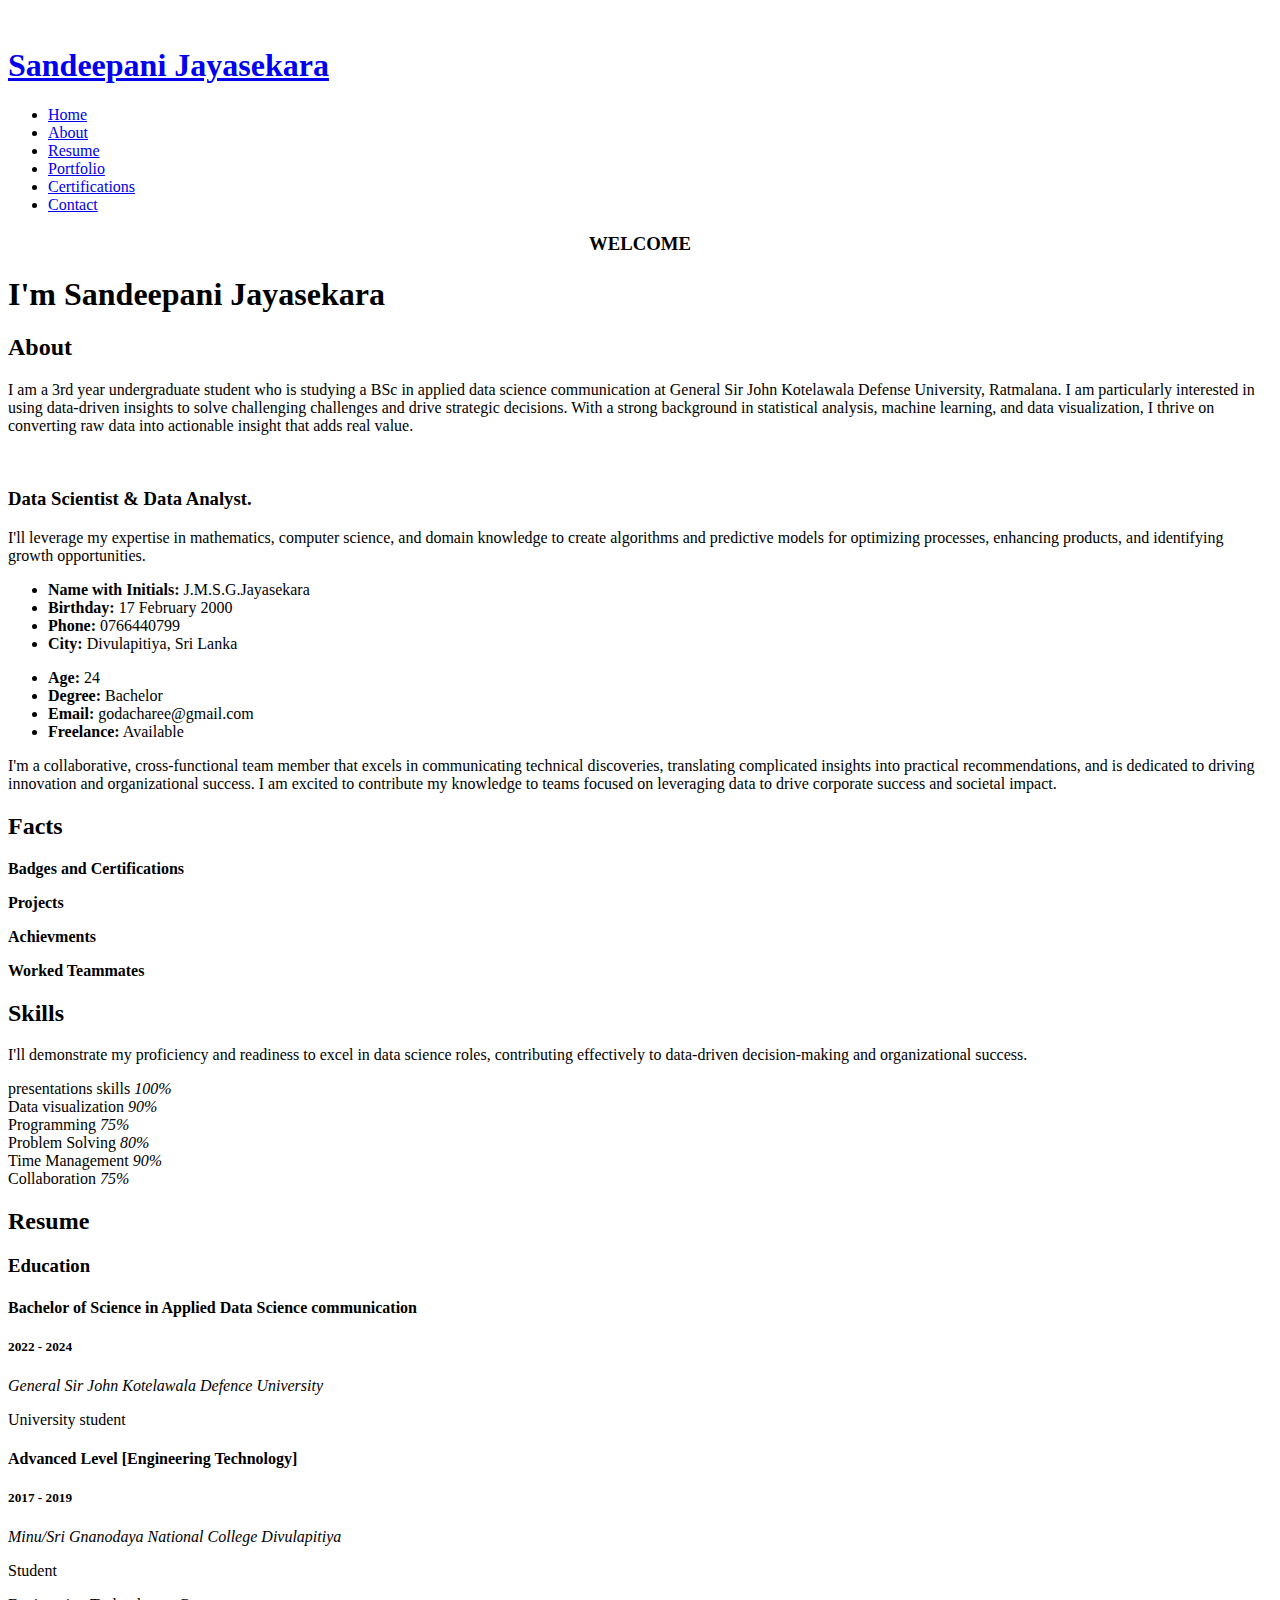
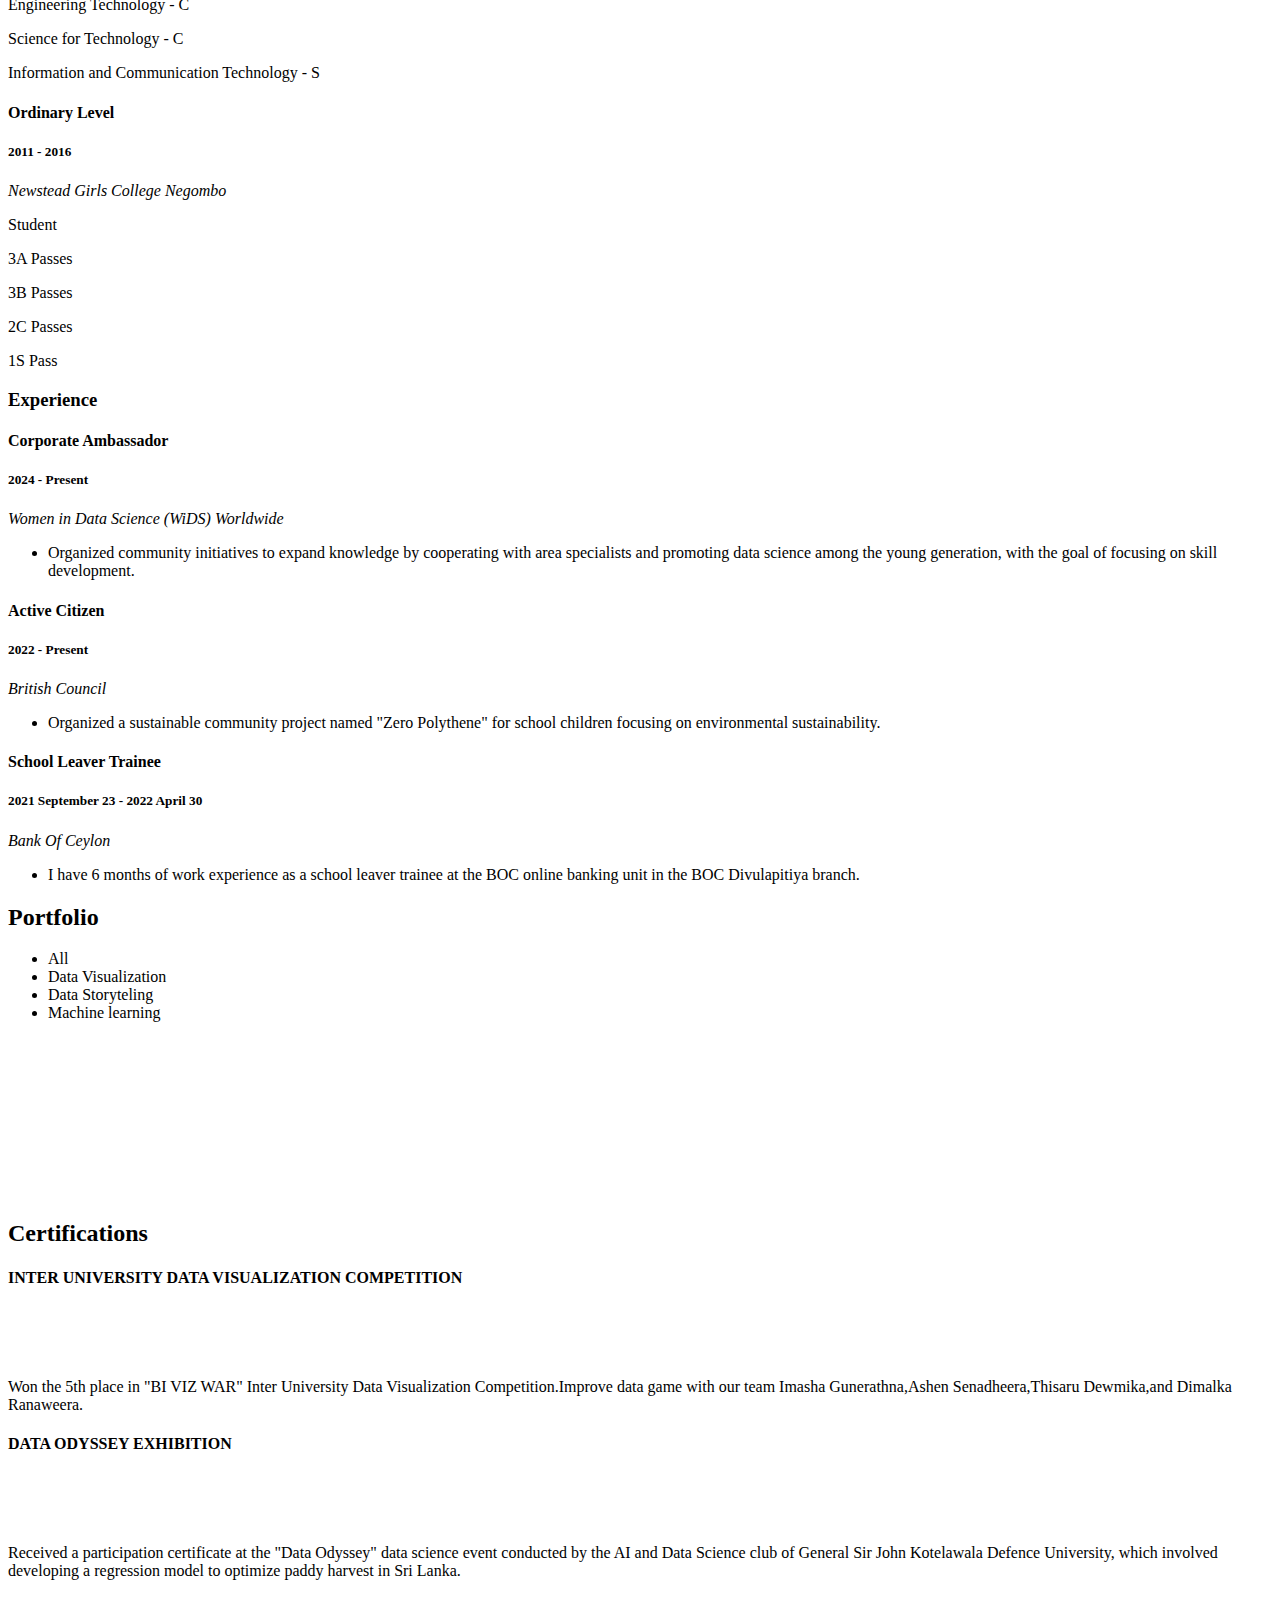
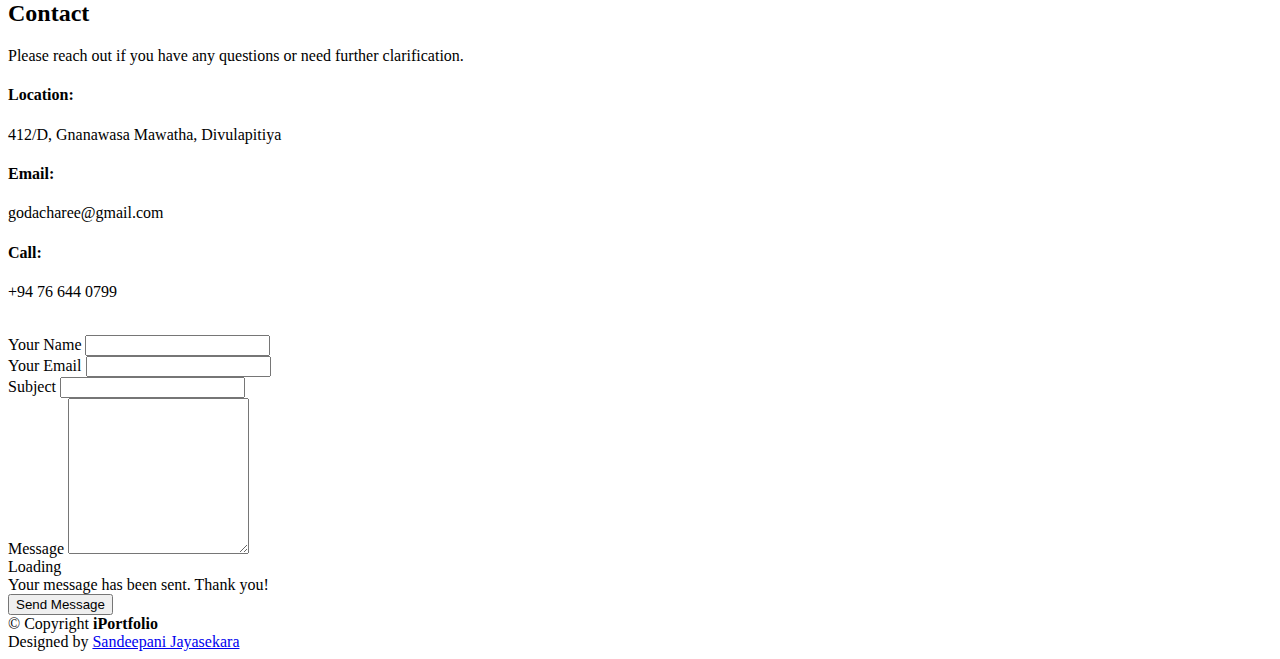
==== index.html @ 20a2e058 "Add files via upload" ====
<!DOCTYPE html>
<html lang="en">

<head>
  <meta charset="utf-8">
  <meta content="width=device-width, initial-scale=1.0" name="viewport">

  <title>Sandeepani Jayasekara</title>
  <meta content="" name="description">
  <meta content="" name="keywords">

  <!-- Favicons -->
  <link href="assets/img/favicon.png" rel="icon">
  <link href="assets/img/Pin on Fonts & Logos.jpeg" rel="apple-touch-icon">

  <!-- Google Fonts -->
  <link href="https://fonts.googleapis.com/css?family=Open+Sans:300,300i,400,400i,600,600i,700,700i|Raleway:300,300i,400,400i,500,500i,600,600i,700,700i|Poppins:300,300i,400,400i,500,500i,600,600i,700,700i" rel="stylesheet">

  <!-- Vendor CSS Files -->
  <link href="assets/vendor/aos/aos.css" rel="stylesheet">
  <link href="assets/vendor/bootstrap/css/bootstrap.min.css" rel="stylesheet">
  <link href="assets/vendor/bootstrap-icons/bootstrap-icons.css" rel="stylesheet">
  <link href="assets/vendor/boxicons/css/boxicons.min.css" rel="stylesheet">
  <link href="assets/vendor/glightbox/css/glightbox.min.css" rel="stylesheet">
  <link href="assets/vendor/swiper/swiper-bundle.min.css" rel="stylesheet">

  <!-- Template Main CSS File -->
  <link href="assets/css/style.css" rel="stylesheet">

  <!-- =======================================================
  * Template Name: iPortfolio
  * Template URL: https://bootstrapmade.com/iportfolio-bootstrap-portfolio-websites-template/
  * Updated: Mar 17 2024 with Bootstrap v5.3.3
  * Author: BootstrapMade.com
  * License: https://bootstrapmade.com/license/
  ======================================================== -->
</head>

<body>

  <!-- ======= Mobile nav toggle button ======= -->
  <i class="bi bi-list mobile-nav-toggle d-xl-none"></i>

  <!-- ======= Header ======= -->
  <header id="header">
    <div class="d-flex flex-column">

      <div class="profile">
        <img src="assets/img/cv.jpg" alt="" class="img-fluid rounded-circle">
        <h1 class="text-light"><a href="index.html">Sandeepani Jayasekara</a></h1>
        <div class="social-links mt-3 text-center">
          <a href="https://www.facebook.com/share/jDiisRgkZJNGriHz/?mibextid=qi2Omg" class="facebook"><i class="bx bxl-facebook"></i></a>
          <a href="https://www.instagram.com/invites/contact/?i=1nvnsy4ri6rw0&utm_content=2asqs5p" class="instagram"><i class="bx bxl-instagram"></i></a>
          <a href="https://www.linkedin.com/in/sandeepani-jayasekara-153a5824a?utm_source=share&utm_campaign=share_via&utm_content=profile&utm_medium=android_app" class="linkedin"><i class="bx bxl-linkedin"></i></a>
        </div>
      </div>

      <nav id="navbar" class="nav-menu navbar">
        <ul>
          <li><a href="#hero" class="nav-link scrollto active"><i class="bx bx-home"></i> <span>Home</span></a></li>
          <li><a href="#about" class="nav-link scrollto"><i class="bx bx-user"></i> <span>About</span></a></li>
          <li><a href="#resume" class="nav-link scrollto"><i class="bx bx-file-blank"></i> <span>Resume</span></a></li>
          <li><a href="#portfolio" class="nav-link scrollto"><i class="bx bx-book-content"></i> <span>Portfolio</span></a></li>
          <li><a href="#certifications" class="nav-link scrollto"><i class="bx bx-server"></i> <span>Certifications</span></a></li>
          <li><a href="#contact" class="nav-link scrollto"><i class="bx bx-envelope"></i> <span>Contact</span></a></li>
        </ul>
      </nav><!-- .nav-menu -->
    </div>
  </header><!-- End Header -->

  <!-- ======= Hero Section ======= -->
  <section id="hero" class="d-flex flex-column justify-content-center align-items-center">
    <div class="hero-container" data-aos="fade-in">
      <h3><p align ="center">WELCOME</P></h3>
      <h1>I'm Sandeepani Jayasekara</h1>
      <p><span class="typed" data-typed-items="A Data Science Undergraduate"></span> </p>
    </div>
  </section><!-- End Hero -->

  <main id="main">

    <!-- ======= About Section ======= -->
    <section id="about" class="about">
      <div class="container">

        <div class="section-title">
          <h2>About</h2>
          <p>I am a 3rd year undergraduate student who is studying a BSc in applied data science communication at General Sir John Kotelawala Defense University, Ratmalana. I am particularly interested in using data-driven insights to solve challenging challenges and drive strategic decisions. With a strong background in statistical analysis, machine learning, and data visualization, I thrive on converting raw data into actionable insight that adds real value.</p>
        </div>

        <div class="row">
          <div class="col-lg-4" data-aos="fade-right">
            <img src="assets/img/VID_4330.jpg" class="img-fluid" alt="">
          </div>
          <div class="col-lg-8 pt-4 pt-lg-0 content" data-aos="fade-left">
            <h3>Data Scientist &amp; Data Analyst.</h3>
            <p class="fst-italic">
              I'll leverage my expertise in mathematics, computer science, and domain knowledge to create algorithms and predictive models for optimizing processes, enhancing products, and identifying growth opportunities.
            </p>
            <div class="row">
              <div class="col-lg-6">
                <ul>
                  <li><i class="bi bi-chevron-right"></i> <strong>Name with Initials:</strong> <span>J.M.S.G.Jayasekara</span></li>
                  <li><i class="bi bi-chevron-right"></i> <strong>Birthday:</strong> <span>17 February 2000</span></li>
                  <li><i class="bi bi-chevron-right"></i> <strong>Phone:</strong> <span>0766440799</span></li>
                  <li><i class="bi bi-chevron-right"></i> <strong>City:</strong> <span>Divulapitiya, Sri Lanka</span></li>
                </ul>
              </div>
              <div class="col-lg-6">
                <ul>
                  <li><i class="bi bi-chevron-right"></i> <strong>Age:</strong> <span>24</span></li>
                  <li><i class="bi bi-chevron-right"></i> <strong>Degree:</strong> <span>Bachelor</span></li>
                  <li><i class="bi bi-chevron-right"></i> <strong>Email:</strong> <span>godacharee@gmail.com</span></li>
                  <li><i class="bi bi-chevron-right"></i> <strong>Freelance:</strong> <span>Available</span></li>
                </ul>
              </div>
            </div>
            <p>
              I'm a collaborative, cross-functional team member that excels in communicating technical discoveries, translating complicated insights into practical recommendations, and is dedicated to driving innovation and organizational success.
              I am excited to contribute my knowledge to teams focused on leveraging data to drive corporate success and societal impact.
            </p>
          </div>
        </div>

      </div>
    </section><!-- End About Section -->

    <!-- ======= Facts Section ======= -->
    <section id="facts" class="facts">
      <div class="container">

        <div class="section-title">
          <h2>Facts</h2>
        </div>

        <div class="row no-gutters">

          <div class="col-lg-3 col-md-6 d-md-flex align-items-md-stretch" data-aos="fade-up">
            <div class="count-box">
              <i class="bi bi-emoji-smile"></i>
              <span data-purecounter-start="0" data-purecounter-end="115" data-purecounter-duration="1" class="purecounter"></span>
              <p><strong>Badges and Certifications</strong>
            </div>
          </div>

          <div class="col-lg-3 col-md-6 d-md-flex align-items-md-stretch" data-aos="fade-up" data-aos-delay="100">
            <div class="count-box">
              <i class="bi bi-journal-richtext"></i>
              <span data-purecounter-start="0" data-purecounter-end="15" data-purecounter-duration="1" class="purecounter"></span>
              <p><strong>Projects</strong> 
            </div>
          </div>

          <div class="col-lg-3 col-md-6 d-md-flex align-items-md-stretch" data-aos="fade-up" data-aos-delay="200">
            <div class="count-box">
              <i class="bi bi-trophy"></i>
              <span data-purecounter-start="0" data-purecounter-end="2" data-purecounter-duration="1" class="purecounter"></span>
              <p><strong>Achievments</strong>
            </div>
          </div>

          <div class="col-lg-3 col-md-6 d-md-flex align-items-md-stretch" data-aos="fade-up" data-aos-delay="300">
            <div class="count-box">
              <i class="bi bi-people"></i>
              <span data-purecounter-start="0" data-purecounter-end="60" data-purecounter-duration="1" class="purecounter"></span>
              <p><strong>Worked Teammates</strong>
            </div>
          </div>

        </div>

      </div>
    </section><!-- End Facts Section -->

    <!-- ======= Skills Section ======= -->
    <section id="skills" class="skills section-bg">
      <div class="container">

        <div class="section-title">
          <h2>Skills</h2>
          <p>I'll demonstrate my proficiency and readiness to excel in data science roles, contributing effectively to data-driven decision-making and organizational success.</p>
        </div>

        <div class="row skills-content">

          <div class="col-lg-6" data-aos="fade-up">

            <div class="progress">
              <span class="skill">presentations skills <i class="val">100%</i></span>
              <div class="progress-bar-wrap">
                <div class="progress-bar" role="progressbar" aria-valuenow="100" aria-valuemin="0" aria-valuemax="100"></div>
              </div>
            </div>

            <div class="progress">
              <span class="skill">Data visualization <i class="val">90%</i></span>
              <div class="progress-bar-wrap">
                <div class="progress-bar" role="progressbar" aria-valuenow="90" aria-valuemin="0" aria-valuemax="100"></div>
              </div>
            </div>

            <div class="progress">
              <span class="skill">Programming <i class="val">75%</i></span>
              <div class="progress-bar-wrap">
                <div class="progress-bar" role="progressbar" aria-valuenow="75" aria-valuemin="0" aria-valuemax="100"></div>
              </div>
            </div>

          </div>

          <div class="col-lg-6" data-aos="fade-up" data-aos-delay="100">

            <div class="progress">
              <span class="skill">Problem Solving <i class="val">80%</i></span>
              <div class="progress-bar-wrap">
                <div class="progress-bar" role="progressbar" aria-valuenow="80" aria-valuemin="0" aria-valuemax="100"></div>
              </div>
            </div>

            <div class="progress">
              <span class="skill">Time Management <i class="val">90%</i></span>
              <div class="progress-bar-wrap">
                <div class="progress-bar" role="progressbar" aria-valuenow="90" aria-valuemin="0" aria-valuemax="100"></div>
              </div>
            </div>

            <div class="progress">
              <span class="skill">Collaboration <i class="val">75%</i></span>
              <div class="progress-bar-wrap">
                <div class="progress-bar" role="progressbar" aria-valuenow="55" aria-valuemin="0" aria-valuemax="100"></div>
              </div>
            </div>

          </div>

        </div>

      </div>
    </section><!-- End Skills Section -->

    <!-- ======= Resume Section ======= -->
    <section id="resume" class="resume">
      <div class="container">

        <div class="section-title">
          <h2>Resume</h2>
        </div>

        <div class="row">
          <div class="col-lg-6" data-aos="fade-up">
            
            <h3 class="resume-title">Education</h3>
            <div class="resume-item">
              <h4>Bachelor of Science in Applied Data Science communication</h4>
              <h5>2022 - 2024</h5>
              <p><em>General Sir John Kotelawala Defence University</em></p>
              <p>University student</p>
            </div>
            <div class="resume-item">
              <h4>Advanced Level [Engineering Technology]</h4>
              <h5>2017 - 2019</h5>
              <p><em>Minu/Sri Gnanodaya National College Divulapitiya</em></p>
              <p>Student</p>
              <p>Engineering Technology - C</p>
              <p>Science for Technology - C</p>
              <p>Information and Communication Technology - S</p>
            </div>
            <div class="resume-item">
              <h4>Ordinary Level</h4>
              <h5>2011 - 2016</h5>
              <p><em>Newstead Girls College Negombo</em></p>
              <p>Student</p>
              <p>3A Passes</p>
              <p>3B Passes</p>
              <p>2C Passes</p>
              <p>1S Pass</p>
            </div>
          </div>
          <div class="col-lg-6" data-aos="fade-up" data-aos-delay="100">
            <h3 class="resume-title">Experience</h3>
            <div class="resume-item">
              <h4>Corporate Ambassador</h4>
              <h5>2024 - Present</h5>
              <p><em>​Women in Data Science (WiDS) Worldwide</em></p>
              <ul>
                <li>Organized community initiatives to expand knowledge by cooperating with area specialists and promoting data science among the young generation, with the goal of focusing on skill development.</li>
              </ul>
            </div>
            <div class="resume-item">
              <h4>Active Citizen</h4>
              <h5>2022 - Present</h5>
              <p><em>British Council</em></p>
              <ul>
                <li>Organized a sustainable community project named "Zero Polythene" for school children focusing on environmental sustainability.</li>
              </ul>
            </div>
            <div class="resume-item">
              <h4>School Leaver Trainee</h4>
              <h5>2021 September 23 - 2022 April 30</h5>
              <p><em>Bank Of Ceylon</em></p>
              <ul>
                <li>I have 6 months of work experience as a school leaver trainee at the BOC online banking unit in the BOC Divulapitiya branch.</li>
              </ul>
            </div>
          </div>
        </div>

      </div>
    </section><!-- End Resume Section -->

    <!-- ======= Portfolio Section ======= -->
    <section id="portfolio" class="portfolio section-bg">
      <div class="container">

        <div class="section-title">
          <h2>Portfolio</h2>
        </div>

        <div class="row" data-aos="fade-up">
          <div class="col-lg-12 d-flex justify-content-center">
            <ul id="portfolio-flters">
              <li data-filter="*" class="filter-active">All</li>
              <li data-filter=".filter-Data_Visualization">Data Visualization</li>
              <li data-filter=".filter-Data_Storytelling">Data Storyteling</li>
              <li data-filter=".filter-Machine_Learning">Machine learning</li>
            </ul>
          </div>
        </div>

        <div class="row portfolio-container" data-aos="fade-up" data-aos-delay="100">

          <div class="col-lg-4 col-md-6 portfolio-item filter-Data_Visualization">
            <div class="portfolio-wrap">
              <img src="assets/img/portfolio/overall new.jpg" class="img-fluid" alt="">
              <div class="portfolio-links">
                <a href="assets/img/portfolio/overall new.jpg" data-gallery="portfolioGallery" class="portfolio-lightbox" title="Data Visualization 1"><i class="bx bx-plus"></i></a>
                <a href="portfolio-details.html" title="More Details"><i class="bx bx-link"></i></a>
              </div>
            </div>
          </div>

          <div class="col-lg-4 col-md-6 portfolio-item filter-Data_Visualization">
            <div class="portfolio-wrap">
              <img src="assets/img/portfolio/g.png" class="img-fluid" alt="">
              <div class="portfolio-links">
                <a href="assets/img/portfolio/g.png" data-gallery="portfolioGallery" class="portfolio-lightbox" title="Data Visualization 2"><i class="bx bx-plus"></i></a>
                <a href="portfolio-details2.html" title="More Details"><i class="bx bx-link"></i></a>
              </div>
            </div>
          </div>

          <div class="col-lg-4 col-md-6 portfolio-item filter-Data_Storytelling">
            <div class="portfolio-wrap">
              <img src="assets/img/portfolio/002.png" class="img-fluid" alt="">
              <div class="portfolio-links">
                <a href="assets/img/portfolio/002.png" data-gallery="portfolioGallery" class="portfolio-lightbox" title="Data Storytelling 1"><i class="bx bx-plus"></i></a>
                <a href="portfolio-details3.html" title="More Details"><i class="bx bx-link"></i></a>
              </div>
            </div>
          </div>

          <div class="col-lg-4 col-md-6 portfolio-item filter-Machine_Learning">
            <div class="portfolio-wrap">
              <img src="assets/img/portfolio/Ragro.png" class="img-fluid" alt="">
              <div class="portfolio-links">
                <a href="assets/img/portfolio/Ragro.png" data-gallery="portfolioGallery" class="portfolio-lightbox" title="Machine learning 1"><i class="bx bx-plus"></i></a>
                <a href="portfolio-details4.html" title="More Details"><i class="bx bx-link"></i></a>
              </div>
            </div>
          </div>

          <div class="col-lg-4 col-md-6 portfolio-item filter-Data_Visualization">
            <div class="portfolio-wrap">
              <img src="assets/img/portfolio/sus.jpg" class="img-fluid" alt="">
              <div class="portfolio-links">
                <a href="assets/img/portfolio/sus.jpg" data-gallery="portfolioGallery" class="portfolio-lightbox" title="Data Visualization 3"><i class="bx bx-plus"></i></a>
                <a href="portfolio-details5.html" title="More Details"><i class="bx bx-link"></i></a>
              </div>
            </div>
          </div>

          <div class="col-lg-4 col-md-6 portfolio-item filter-Data_Visualization">
            <div class="portfolio-wrap">
              <img src="assets/img/portfolio/wine.jpg" class="img-fluid" alt="">
              <div class="portfolio-links">
                <a href="assets/img/portfolio/wine.jpg" data-gallery="portfolioGallery" class="portfolio-lightbox" title="Data Visualization 4"><i class="bx bx-plus"></i></a>
                <a href="portfolio-details6.html" title="More Details"><i class="bx bx-link"></i></a>
              </div>
            </div>
          </div>

          <div class="col-lg-4 col-md-6 portfolio-item filter-Data_Visualization">
            <div class="portfolio-wrap">
              <img src="assets/img/portfolio/assi.jpg" class="img-fluid" alt="">
              <div class="portfolio-links">
                <a href="assets/img/portfolio/assi.jpg" data-gallery="portfolioGallery" class="portfolio-lightbox" title="Data Visualization 5"><i class="bx bx-plus"></i></a>
                <a href="portfolio-details7.html" title="More Details"><i class="bx bx-link"></i></a>
              </div>
            </div>
          </div>

          <div class="col-lg-4 col-md-6 portfolio-item filter-Data_Visualization">
            <div class="portfolio-wrap">
              <img src="assets/img/portfolio/pic.jpg" class="img-fluid" alt="">
              <div class="portfolio-links">
                <a href="assets/img/portfolio/pic.jpg" data-gallery="portfolioGallery" class="portfolio-lightbox" title="Data Visualization 6"><i class="bx bx-plus"></i></a>
                <a href="portfolio-details8.html" title="More Details"><i class="bx bx-link"></i></a>
              </div>
            </div>
          </div>

          <div class="col-lg-4 col-md-6 portfolio-item filter-Machine_Learning">
            <div class="portfolio-wrap">
              <img src="assets/img/portfolio/RP1.jpg" class="img-fluid" alt="">
              <div class="portfolio-links">
                <a href="assets/img/portfolio/RP1.jpg" data-gallery="portfolioGallery" class="portfolio-lightbox" title="Machine Learning 2"><i class="bx bx-plus"></i></a>
                <a href="portfolio-details9.html" title="More Details"><i class="bx bx-link"></i></a>
              </div>
            </div>
          </div>

        </div>

      </div>
    </section><!-- End Portfolio Section -->

    <!-- ======= Certification Section ======= -->
    <section id="Certifications" class="Certifications">
      <div class="container">

        <div class="section-title">
          <h2>Certifications</h2>
        </div>

        <div class="row">
          <h4 class="Certifications-title">INTER UNIVERSITY DATA VISUALIZATION COMPETITION</h4>
          <div class="col-lg-4 col-md-6 icon-box" data-aos="fade-up">
            <img src="assets/img/portfolio/084A1481.jpg" class="img-fluid" alt="">
          </div>
            <div class="col-lg-4 col-md-6 icon-box" data-aos="fade-up">
              <img src="assets/img/portfolio/084A1692.jpg" class="img-fluid" alt="" >
            </div>
            <div class="col-lg-4 col-md-6 icon-box" data-aos="fade-up">
              <img src="assets/img/portfolio/084A0996.jpg" class="img-fluid" alt="" >
            </div>
            <p>Won the 5th place in "BI VIZ WAR" Inter University Data Visualization Competition.Improve data game with our team Imasha Gunerathna,Ashen Senadheera,Thisaru Dewmika,and Dimalka Ranaweera.</p>
          </div>
      
        <div class="row">
          <h4 class="Certifications-title">DATA ODYSSEY EXHIBITION</h4>
          <div class="col-lg-4 col-md-6 icon-box" data-aos="fade-up">
            <img src="assets/img/portfolio/IMG-20230908-WA0025.jpg" class="img-fluid" alt="">
          </div>
            <div class="col-lg-4 col-md-6 icon-box" data-aos="fade-up">
              <img src="assets/img/portfolio/IMG-20230909-WA0024.jpg" class="img-fluid" alt="" >
            </div>
            <div class="col-lg-4 col-md-6 icon-box" data-aos="fade-up">
              <img src="assets/img/portfolio/IMG-20230908-WA0043.jpg" class="img-fluid" alt="" >
            </div>
            <p>Received a participation certificate at the "Data Odyssey" data science event conducted by the AI and Data Science club of General Sir John Kotelawala Defence University, which involved developing a regression model to optimize paddy harvest in Sri Lanka.</p>
          </div>

        </div>

      </div>
    </section><!-- End Certification Section -->



    <!-- ======= Contact Section ======= -->
    <section id="contact" class="contact">
      <div class="container">

        <div class="section-title">
          <h2>Contact</h2>
          <p>Please reach out if you have any questions or need further clarification.</p>
        </div>

        <div class="row" data-aos="fade-in">

          <div class="col-lg-5 d-flex align-items-stretch">
            <div class="info">
              <div class="address">
                <i class="bi bi-geo-alt"></i>
                <h4>Location:</h4>
                <p>412/D, Gnanawasa Mawatha, Divulapitiya</p>
              </div>

              <div class="email">
                <i class="bi bi-envelope"></i>
                <h4>Email:</h4>
                <p>godacharee@gmail.com</p>
              </div>

              <div class="phone">
                <i class="bi bi-phone"></i>
                <h4>Call:</h4>
                <p>+94 76 644 0799</p>
              </div>

              <div>
                <img src="assets/img/portfolio/abc.png" class="img-fluid" alt="" >
              </div>
            </div>

          </div>

          <div class="col-lg-7 mt-5 mt-lg-0 d-flex align-items-stretch">
            <form action="forms/contact.php" method="post" role="form" class="php-email-form">
              <div class="row">
                <div class="form-group col-md-6">
                  <label for="name">Your Name</label>
                  <input type="text" name="name" class="form-control" id="name" required>
                </div>
                <div class="form-group col-md-6">
                  <label for="name">Your Email</label>
                  <input type="email" class="form-control" name="email" id="email" required>
                </div>
              </div>
              <div class="form-group">
                <label for="name">Subject</label>
                <input type="text" class="form-control" name="subject" id="subject" required>
              </div>
              <div class="form-group">
                <label for="name">Message</label>
                <textarea class="form-control" name="message" rows="10" required></textarea>
              </div>
              <div class="my-3">
                <div class="loading">Loading</div>
                <div class="error-message"></div>
                <div class="sent-message">Your message has been sent. Thank you!</div>
              </div>
              <div class="text-center"><button type="submit">Send Message</button></div>
            </form>
          </div>

        </div>

      </div>
    </section><!-- End Contact Section -->

  </main><!-- End #main -->

  <!-- ======= Footer ======= -->
  <footer id="footer">
    <div class="container">
      <div class="copyright">
        &copy; Copyright <strong><span>iPortfolio</span></strong>
      </div>
      <div class="credits">
        <!-- All the links in the footer should remain intact. -->
        <!-- You can delete the links only if you purchased the pro version. -->
        <!-- Licensing information: https://bootstrapmade.com/license/ -->
        <!-- Purchase the pro version with working PHP/AJAX contact form: https://bootstrapmade.com/iportfolio-bootstrap-portfolio-websites-template/ -->
        Designed by <a href="https://bootstrapmade.com/">Sandeepani Jayasekara</a>
      </div>
    </div>
  </footer><!-- End  Footer -->

  <a href="#" class="back-to-top d-flex align-items-center justify-content-center"><i class="bi bi-arrow-up-short"></i></a>

  <!-- Vendor JS Files -->
  <script src="assets/vendor/purecounter/purecounter_vanilla.js"></script>
  <script src="assets/vendor/aos/aos.js"></script>
  <script src="assets/vendor/bootstrap/js/bootstrap.bundle.min.js"></script>
  <script src="assets/vendor/glightbox/js/glightbox.min.js"></script>
  <script src="assets/vendor/isotope-layout/isotope.pkgd.min.js"></script>
  <script src="assets/vendor/swiper/swiper-bundle.min.js"></script>
  <script src="assets/vendor/typed.js/typed.umd.js"></script>
  <script src="assets/vendor/waypoints/noframework.waypoints.js"></script>
  <script src="assets/vendor/php-email-form/validate.js"></script>

  <!-- Template Main JS File -->
  <script src="assets/js/main.js"></script>

</body>

</html>
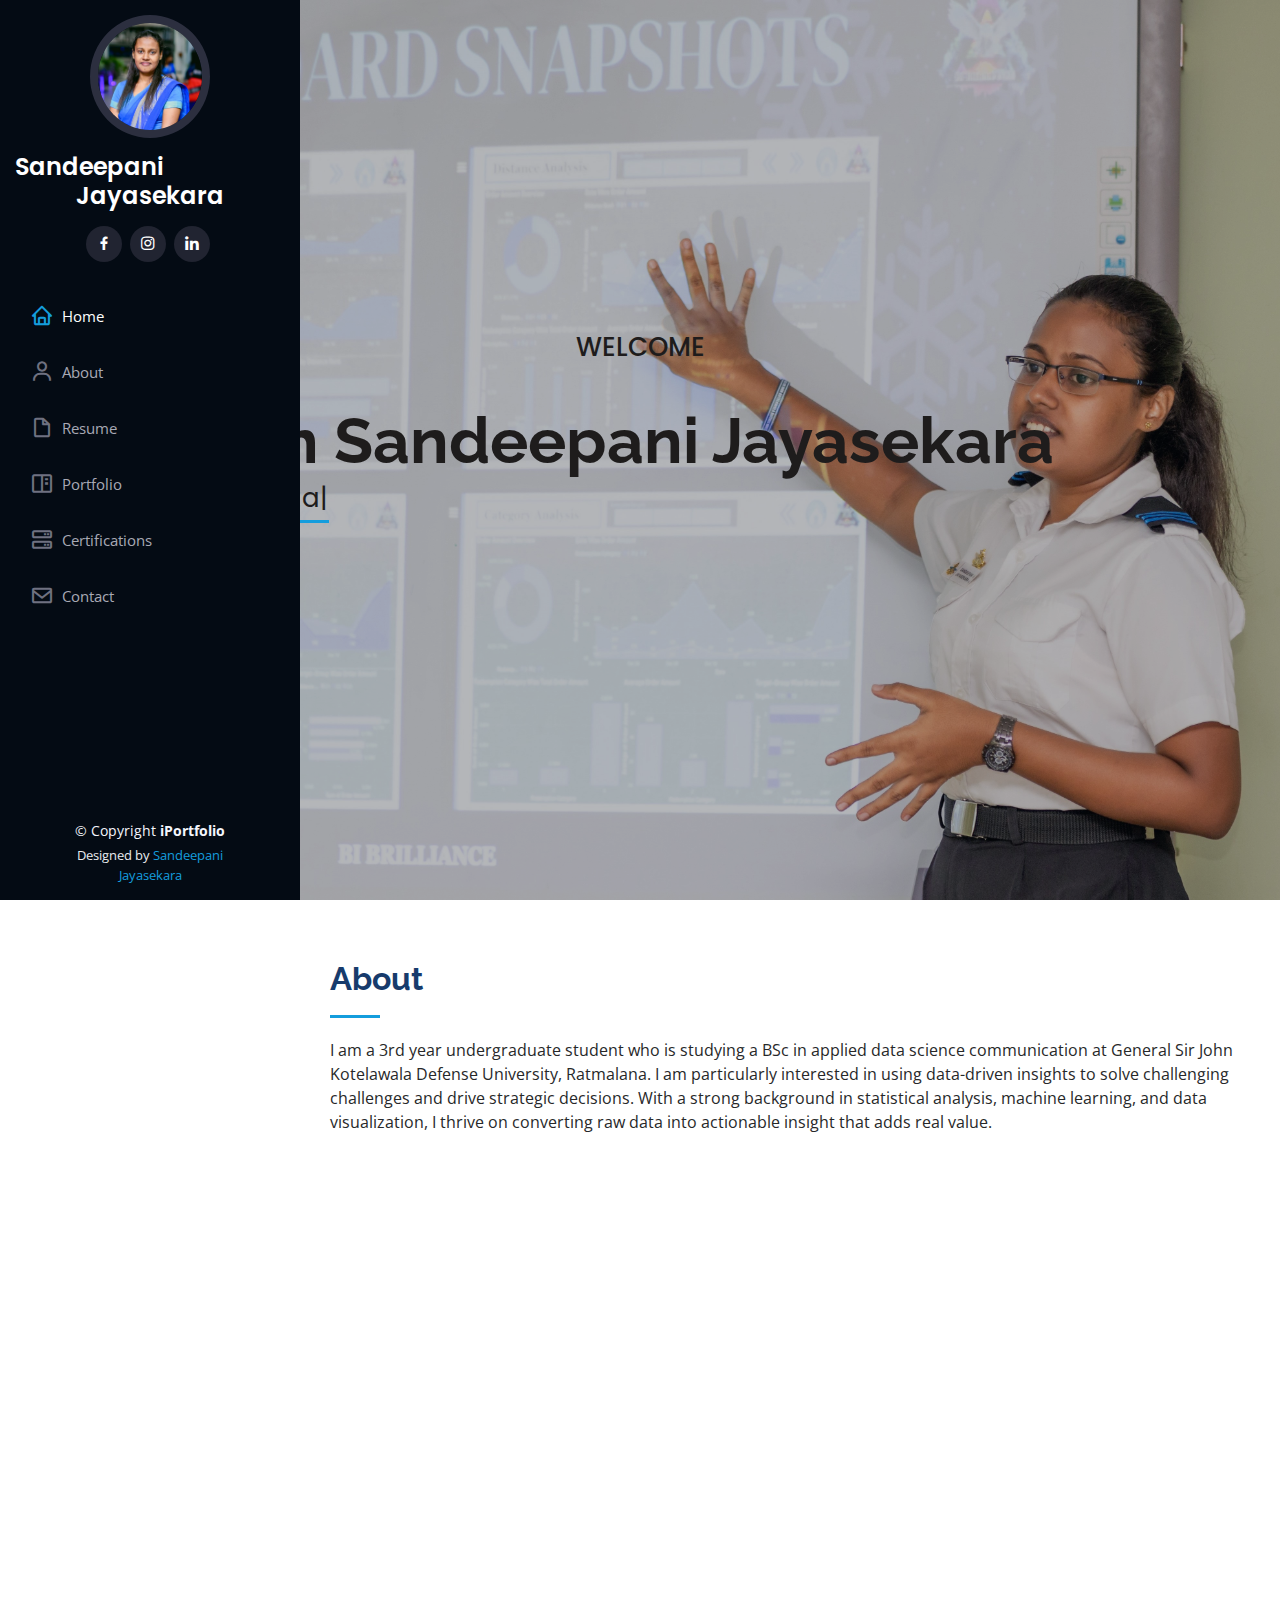
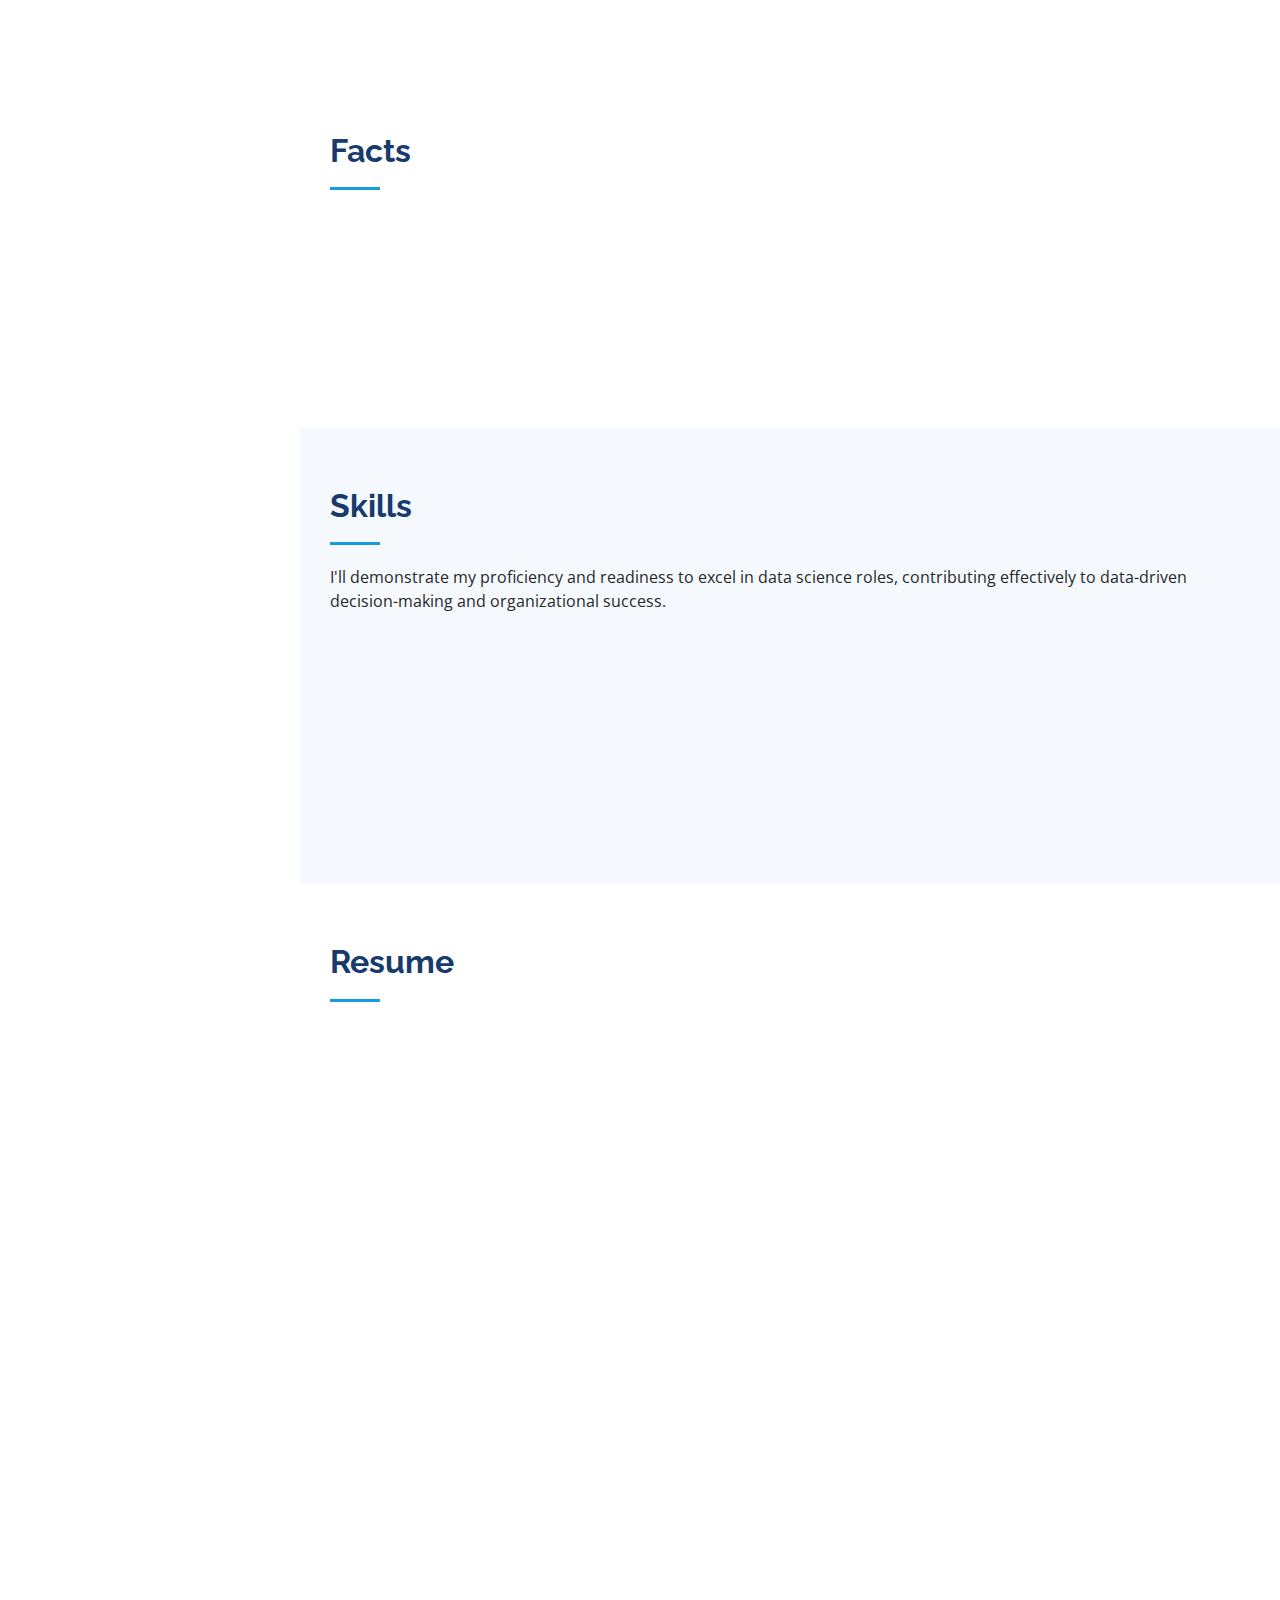
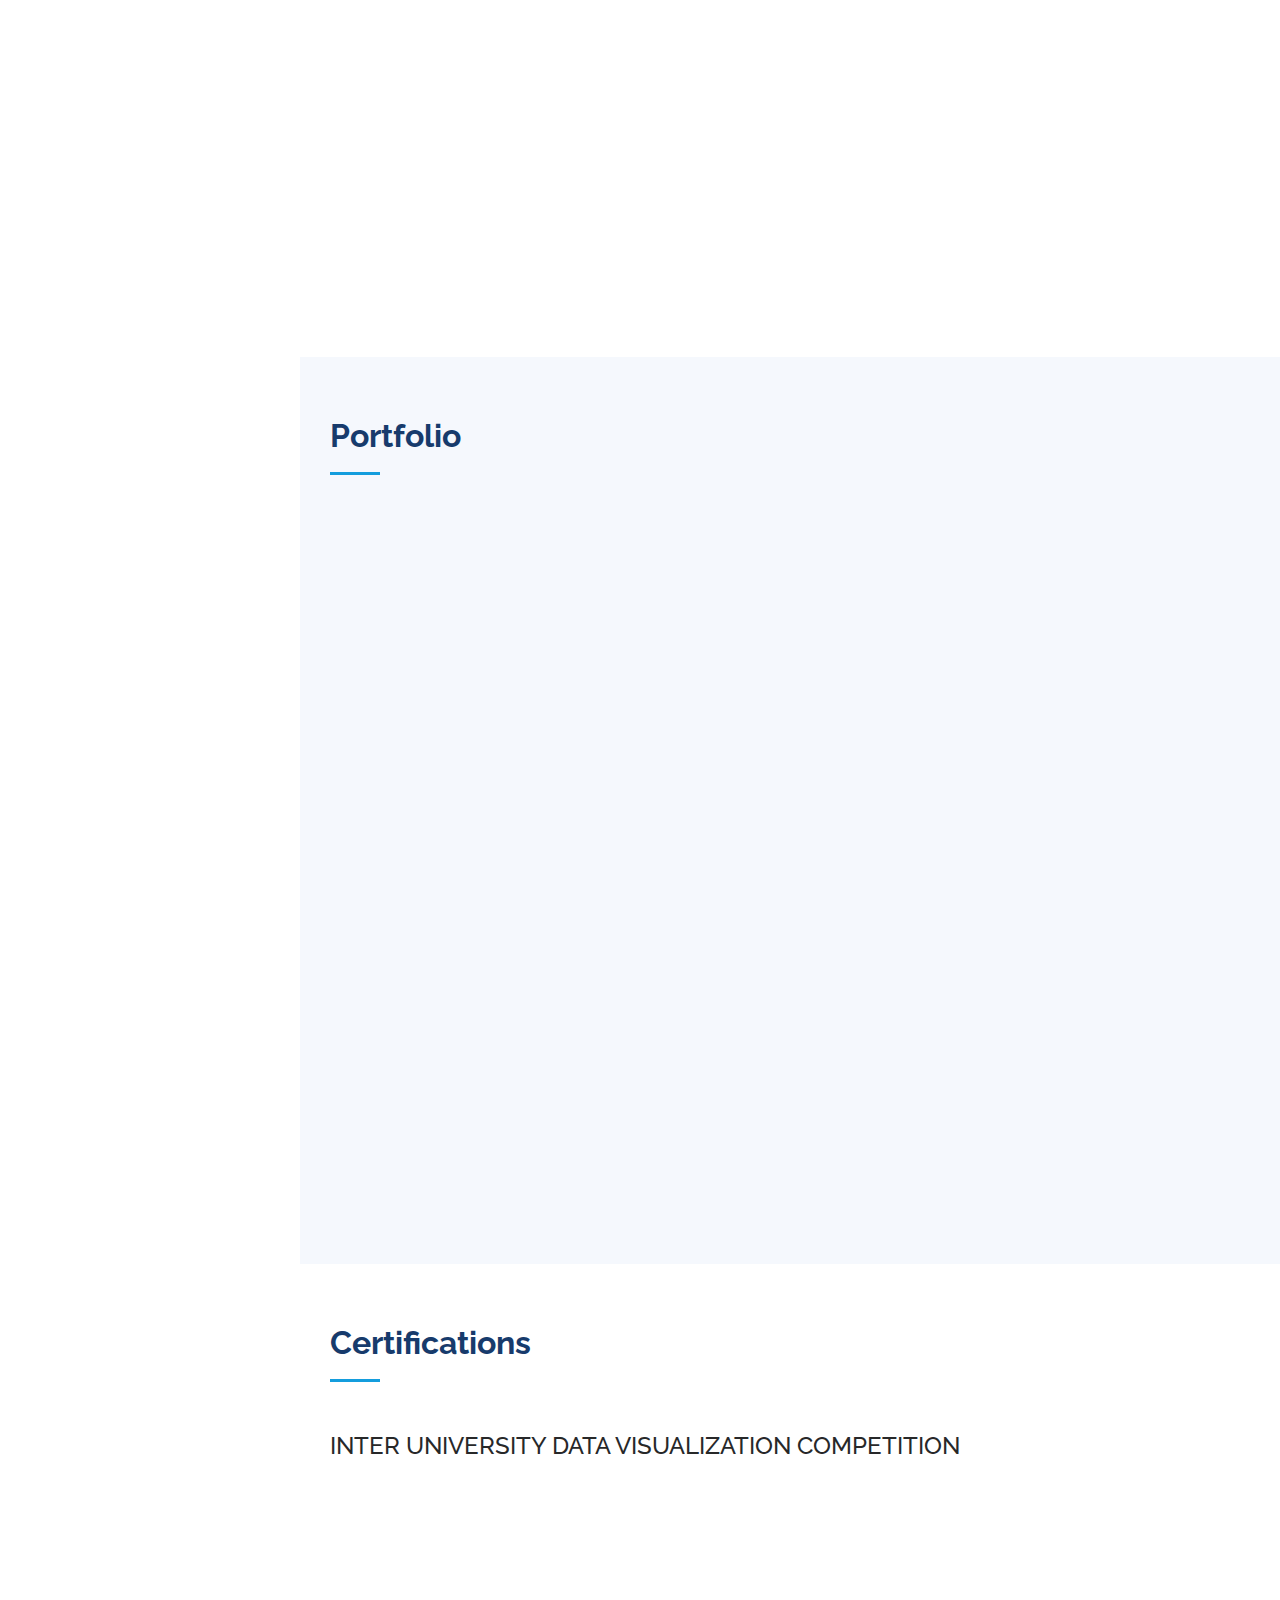
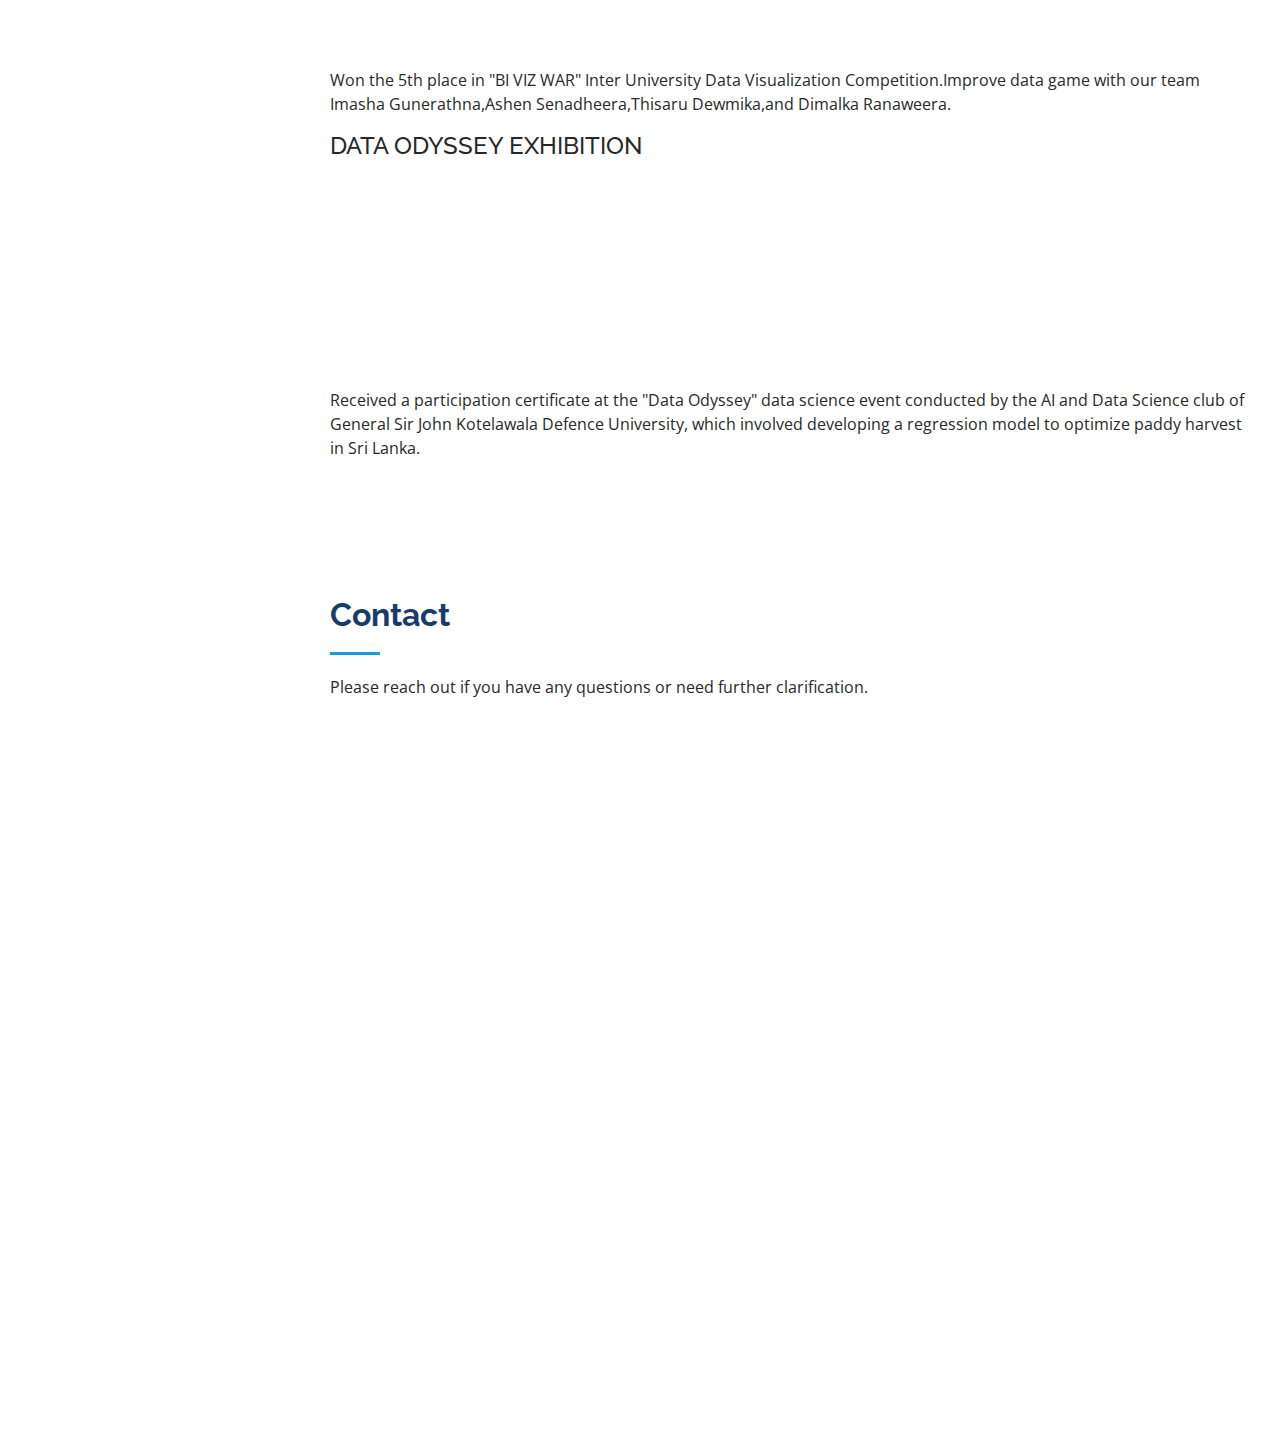
==== commit 1e7e2192: "Update index.html" ====
--- a/index.html
+++ b/index.html
@@ -10,22 +10,22 @@
   <meta content="" name="keywords">
 
   <!-- Favicons -->
-  <link href="assets/img/favicon.png" rel="icon">
-  <link href="assets/img/Pin on Fonts & Logos.jpeg" rel="apple-touch-icon">
+  <link href="img/favicon.png" rel="icon">
+  <link href="img/Pin on Fonts & Logos.jpeg" rel="apple-touch-icon">
 
   <!-- Google Fonts -->
   <link href="https://fonts.googleapis.com/css?family=Open+Sans:300,300i,400,400i,600,600i,700,700i|Raleway:300,300i,400,400i,500,500i,600,600i,700,700i|Poppins:300,300i,400,400i,500,500i,600,600i,700,700i" rel="stylesheet">
 
   <!-- Vendor CSS Files -->
-  <link href="assets/vendor/aos/aos.css" rel="stylesheet">
-  <link href="assets/vendor/bootstrap/css/bootstrap.min.css" rel="stylesheet">
-  <link href="assets/vendor/bootstrap-icons/bootstrap-icons.css" rel="stylesheet">
-  <link href="assets/vendor/boxicons/css/boxicons.min.css" rel="stylesheet">
-  <link href="assets/vendor/glightbox/css/glightbox.min.css" rel="stylesheet">
-  <link href="assets/vendor/swiper/swiper-bundle.min.css" rel="stylesheet">
+  <link href="vendor/aos/aos.css" rel="stylesheet">
+  <link href="vendor/bootstrap/css/bootstrap.min.css" rel="stylesheet">
+  <link href="vendor/bootstrap-icons/bootstrap-icons.css" rel="stylesheet">
+  <link href="vendor/boxicons/css/boxicons.min.css" rel="stylesheet">
+  <link href="vendor/glightbox/css/glightbox.min.css" rel="stylesheet">
+  <link href="vendor/swiper/swiper-bundle.min.css" rel="stylesheet">
 
   <!-- Template Main CSS File -->
-  <link href="assets/css/style.css" rel="stylesheet">
+  <link href="css/style.css" rel="stylesheet">
 
   <!-- =======================================================
   * Template Name: iPortfolio
@@ -46,7 +46,7 @@
     <div class="d-flex flex-column">
 
       <div class="profile">
-        <img src="assets/img/cv.jpg" alt="" class="img-fluid rounded-circle">
+        <img src="img/cv.jpg" alt="" class="img-fluid rounded-circle">
         <h1 class="text-light"><a href="index.html">Sandeepani Jayasekara</a></h1>
         <div class="social-links mt-3 text-center">
           <a href="https://www.facebook.com/share/jDiisRgkZJNGriHz/?mibextid=qi2Omg" class="facebook"><i class="bx bxl-facebook"></i></a>
@@ -90,7 +90,7 @@
 
         <div class="row">
           <div class="col-lg-4" data-aos="fade-right">
-            <img src="assets/img/VID_4330.jpg" class="img-fluid" alt="">
+            <img src="img/VID_4330.jpg" class="img-fluid" alt="">
           </div>
           <div class="col-lg-8 pt-4 pt-lg-0 content" data-aos="fade-left">
             <h3>Data Scientist &amp; Data Analyst.</h3>
@@ -331,9 +331,9 @@
 
           <div class="col-lg-4 col-md-6 portfolio-item filter-Data_Visualization">
             <div class="portfolio-wrap">
-              <img src="assets/img/portfolio/overall new.jpg" class="img-fluid" alt="">
-              <div class="portfolio-links">
-                <a href="assets/img/portfolio/overall new.jpg" data-gallery="portfolioGallery" class="portfolio-lightbox" title="Data Visualization 1"><i class="bx bx-plus"></i></a>
+              <img src="img/portfolio/overall new.jpg" class="img-fluid" alt="">
+              <div class="portfolio-links">
+                <a href="img/portfolio/overall new.jpg" data-gallery="portfolioGallery" class="portfolio-lightbox" title="Data Visualization 1"><i class="bx bx-plus"></i></a>
                 <a href="portfolio-details.html" title="More Details"><i class="bx bx-link"></i></a>
               </div>
             </div>
@@ -341,9 +341,9 @@
 
           <div class="col-lg-4 col-md-6 portfolio-item filter-Data_Visualization">
             <div class="portfolio-wrap">
-              <img src="assets/img/portfolio/g.png" class="img-fluid" alt="">
-              <div class="portfolio-links">
-                <a href="assets/img/portfolio/g.png" data-gallery="portfolioGallery" class="portfolio-lightbox" title="Data Visualization 2"><i class="bx bx-plus"></i></a>
+              <img src="img/portfolio/g.png" class="img-fluid" alt="">
+              <div class="portfolio-links">
+                <a href="img/portfolio/g.png" data-gallery="portfolioGallery" class="portfolio-lightbox" title="Data Visualization 2"><i class="bx bx-plus"></i></a>
                 <a href="portfolio-details2.html" title="More Details"><i class="bx bx-link"></i></a>
               </div>
             </div>
@@ -351,9 +351,9 @@
 
           <div class="col-lg-4 col-md-6 portfolio-item filter-Data_Storytelling">
             <div class="portfolio-wrap">
-              <img src="assets/img/portfolio/002.png" class="img-fluid" alt="">
-              <div class="portfolio-links">
-                <a href="assets/img/portfolio/002.png" data-gallery="portfolioGallery" class="portfolio-lightbox" title="Data Storytelling 1"><i class="bx bx-plus"></i></a>
+              <img src="img/portfolio/002.png" class="img-fluid" alt="">
+              <div class="portfolio-links">
+                <a href="img/portfolio/002.png" data-gallery="portfolioGallery" class="portfolio-lightbox" title="Data Storytelling 1"><i class="bx bx-plus"></i></a>
                 <a href="portfolio-details3.html" title="More Details"><i class="bx bx-link"></i></a>
               </div>
             </div>
@@ -361,9 +361,9 @@
 
           <div class="col-lg-4 col-md-6 portfolio-item filter-Machine_Learning">
             <div class="portfolio-wrap">
-              <img src="assets/img/portfolio/Ragro.png" class="img-fluid" alt="">
-              <div class="portfolio-links">
-                <a href="assets/img/portfolio/Ragro.png" data-gallery="portfolioGallery" class="portfolio-lightbox" title="Machine learning 1"><i class="bx bx-plus"></i></a>
+              <img src="img/portfolio/Ragro.png" class="img-fluid" alt="">
+              <div class="portfolio-links">
+                <a href="img/portfolio/Ragro.png" data-gallery="portfolioGallery" class="portfolio-lightbox" title="Machine learning 1"><i class="bx bx-plus"></i></a>
                 <a href="portfolio-details4.html" title="More Details"><i class="bx bx-link"></i></a>
               </div>
             </div>
@@ -371,9 +371,9 @@
 
           <div class="col-lg-4 col-md-6 portfolio-item filter-Data_Visualization">
             <div class="portfolio-wrap">
-              <img src="assets/img/portfolio/sus.jpg" class="img-fluid" alt="">
-              <div class="portfolio-links">
-                <a href="assets/img/portfolio/sus.jpg" data-gallery="portfolioGallery" class="portfolio-lightbox" title="Data Visualization 3"><i class="bx bx-plus"></i></a>
+              <img src="img/portfolio/sus.jpg" class="img-fluid" alt="">
+              <div class="portfolio-links">
+                <a href="img/portfolio/sus.jpg" data-gallery="portfolioGallery" class="portfolio-lightbox" title="Data Visualization 3"><i class="bx bx-plus"></i></a>
                 <a href="portfolio-details5.html" title="More Details"><i class="bx bx-link"></i></a>
               </div>
             </div>
@@ -381,9 +381,9 @@
 
           <div class="col-lg-4 col-md-6 portfolio-item filter-Data_Visualization">
             <div class="portfolio-wrap">
-              <img src="assets/img/portfolio/wine.jpg" class="img-fluid" alt="">
-              <div class="portfolio-links">
-                <a href="assets/img/portfolio/wine.jpg" data-gallery="portfolioGallery" class="portfolio-lightbox" title="Data Visualization 4"><i class="bx bx-plus"></i></a>
+              <img src="img/portfolio/wine.jpg" class="img-fluid" alt="">
+              <div class="portfolio-links">
+                <a href="img/portfolio/wine.jpg" data-gallery="portfolioGallery" class="portfolio-lightbox" title="Data Visualization 4"><i class="bx bx-plus"></i></a>
                 <a href="portfolio-details6.html" title="More Details"><i class="bx bx-link"></i></a>
               </div>
             </div>
@@ -391,9 +391,9 @@
 
           <div class="col-lg-4 col-md-6 portfolio-item filter-Data_Visualization">
             <div class="portfolio-wrap">
-              <img src="assets/img/portfolio/assi.jpg" class="img-fluid" alt="">
-              <div class="portfolio-links">
-                <a href="assets/img/portfolio/assi.jpg" data-gallery="portfolioGallery" class="portfolio-lightbox" title="Data Visualization 5"><i class="bx bx-plus"></i></a>
+              <img src="img/portfolio/assi.jpg" class="img-fluid" alt="">
+              <div class="portfolio-links">
+                <a href="img/portfolio/assi.jpg" data-gallery="portfolioGallery" class="portfolio-lightbox" title="Data Visualization 5"><i class="bx bx-plus"></i></a>
                 <a href="portfolio-details7.html" title="More Details"><i class="bx bx-link"></i></a>
               </div>
             </div>
@@ -401,9 +401,9 @@
 
           <div class="col-lg-4 col-md-6 portfolio-item filter-Data_Visualization">
             <div class="portfolio-wrap">
-              <img src="assets/img/portfolio/pic.jpg" class="img-fluid" alt="">
-              <div class="portfolio-links">
-                <a href="assets/img/portfolio/pic.jpg" data-gallery="portfolioGallery" class="portfolio-lightbox" title="Data Visualization 6"><i class="bx bx-plus"></i></a>
+              <img src="img/portfolio/pic.jpg" class="img-fluid" alt="">
+              <div class="portfolio-links">
+                <a href="img/portfolio/pic.jpg" data-gallery="portfolioGallery" class="portfolio-lightbox" title="Data Visualization 6"><i class="bx bx-plus"></i></a>
                 <a href="portfolio-details8.html" title="More Details"><i class="bx bx-link"></i></a>
               </div>
             </div>
@@ -411,9 +411,9 @@
 
           <div class="col-lg-4 col-md-6 portfolio-item filter-Machine_Learning">
             <div class="portfolio-wrap">
-              <img src="assets/img/portfolio/RP1.jpg" class="img-fluid" alt="">
-              <div class="portfolio-links">
-                <a href="assets/img/portfolio/RP1.jpg" data-gallery="portfolioGallery" class="portfolio-lightbox" title="Machine Learning 2"><i class="bx bx-plus"></i></a>
+              <img src="img/portfolio/RP1.jpg" class="img-fluid" alt="">
+              <div class="portfolio-links">
+                <a href="img/portfolio/RP1.jpg" data-gallery="portfolioGallery" class="portfolio-lightbox" title="Machine Learning 2"><i class="bx bx-plus"></i></a>
                 <a href="portfolio-details9.html" title="More Details"><i class="bx bx-link"></i></a>
               </div>
             </div>
@@ -435,13 +435,13 @@
         <div class="row">
           <h4 class="Certifications-title">INTER UNIVERSITY DATA VISUALIZATION COMPETITION</h4>
           <div class="col-lg-4 col-md-6 icon-box" data-aos="fade-up">
-            <img src="assets/img/portfolio/084A1481.jpg" class="img-fluid" alt="">
+            <img src="img/portfolio/084A1481.jpg" class="img-fluid" alt="">
           </div>
             <div class="col-lg-4 col-md-6 icon-box" data-aos="fade-up">
-              <img src="assets/img/portfolio/084A1692.jpg" class="img-fluid" alt="" >
+              <img src="img/portfolio/084A1692.jpg" class="img-fluid" alt="" >
             </div>
             <div class="col-lg-4 col-md-6 icon-box" data-aos="fade-up">
-              <img src="assets/img/portfolio/084A0996.jpg" class="img-fluid" alt="" >
+              <img src="img/portfolio/084A0996.jpg" class="img-fluid" alt="" >
             </div>
             <p>Won the 5th place in "BI VIZ WAR" Inter University Data Visualization Competition.Improve data game with our team Imasha Gunerathna,Ashen Senadheera,Thisaru Dewmika,and Dimalka Ranaweera.</p>
           </div>
@@ -449,13 +449,13 @@
         <div class="row">
           <h4 class="Certifications-title">DATA ODYSSEY EXHIBITION</h4>
           <div class="col-lg-4 col-md-6 icon-box" data-aos="fade-up">
-            <img src="assets/img/portfolio/IMG-20230908-WA0025.jpg" class="img-fluid" alt="">
+            <img src="img/portfolio/IMG-20230908-WA0025.jpg" class="img-fluid" alt="">
           </div>
             <div class="col-lg-4 col-md-6 icon-box" data-aos="fade-up">
-              <img src="assets/img/portfolio/IMG-20230909-WA0024.jpg" class="img-fluid" alt="" >
+              <img src="img/portfolio/IMG-20230909-WA0024.jpg" class="img-fluid" alt="" >
             </div>
             <div class="col-lg-4 col-md-6 icon-box" data-aos="fade-up">
-              <img src="assets/img/portfolio/IMG-20230908-WA0043.jpg" class="img-fluid" alt="" >
+              <img src="img/portfolio/IMG-20230908-WA0043.jpg" class="img-fluid" alt="" >
             </div>
             <p>Received a participation certificate at the "Data Odyssey" data science event conducted by the AI and Data Science club of General Sir John Kotelawala Defence University, which involved developing a regression model to optimize paddy harvest in Sri Lanka.</p>
           </div>
@@ -499,7 +499,7 @@
               </div>
 
               <div>
-                <img src="assets/img/portfolio/abc.png" class="img-fluid" alt="" >
+                <img src="img/portfolio/abc.png" class="img-fluid" alt="" >
               </div>
             </div>
 
@@ -560,19 +560,19 @@
   <a href="#" class="back-to-top d-flex align-items-center justify-content-center"><i class="bi bi-arrow-up-short"></i></a>
 
   <!-- Vendor JS Files -->
-  <script src="assets/vendor/purecounter/purecounter_vanilla.js"></script>
-  <script src="assets/vendor/aos/aos.js"></script>
-  <script src="assets/vendor/bootstrap/js/bootstrap.bundle.min.js"></script>
-  <script src="assets/vendor/glightbox/js/glightbox.min.js"></script>
-  <script src="assets/vendor/isotope-layout/isotope.pkgd.min.js"></script>
-  <script src="assets/vendor/swiper/swiper-bundle.min.js"></script>
-  <script src="assets/vendor/typed.js/typed.umd.js"></script>
-  <script src="assets/vendor/waypoints/noframework.waypoints.js"></script>
-  <script src="assets/vendor/php-email-form/validate.js"></script>
+  <script src="vendor/purecounter/purecounter_vanilla.js"></script>
+  <script src="vendor/aos/aos.js"></script>
+  <script src="vendor/bootstrap/js/bootstrap.bundle.min.js"></script>
+  <script src="vendor/glightbox/js/glightbox.min.js"></script>
+  <script src="vendor/isotope-layout/isotope.pkgd.min.js"></script>
+  <script src="vendor/swiper/swiper-bundle.min.js"></script>
+  <script src="vendor/typed.js/typed.umd.js"></script>
+  <script src="vendor/waypoints/noframework.waypoints.js"></script>
+  <script src="vendor/php-email-form/validate.js"></script>
 
   <!-- Template Main JS File -->
-  <script src="assets/js/main.js"></script>
+  <script src="js/main.js"></script>
 
 </body>
 
-</html>+</html>
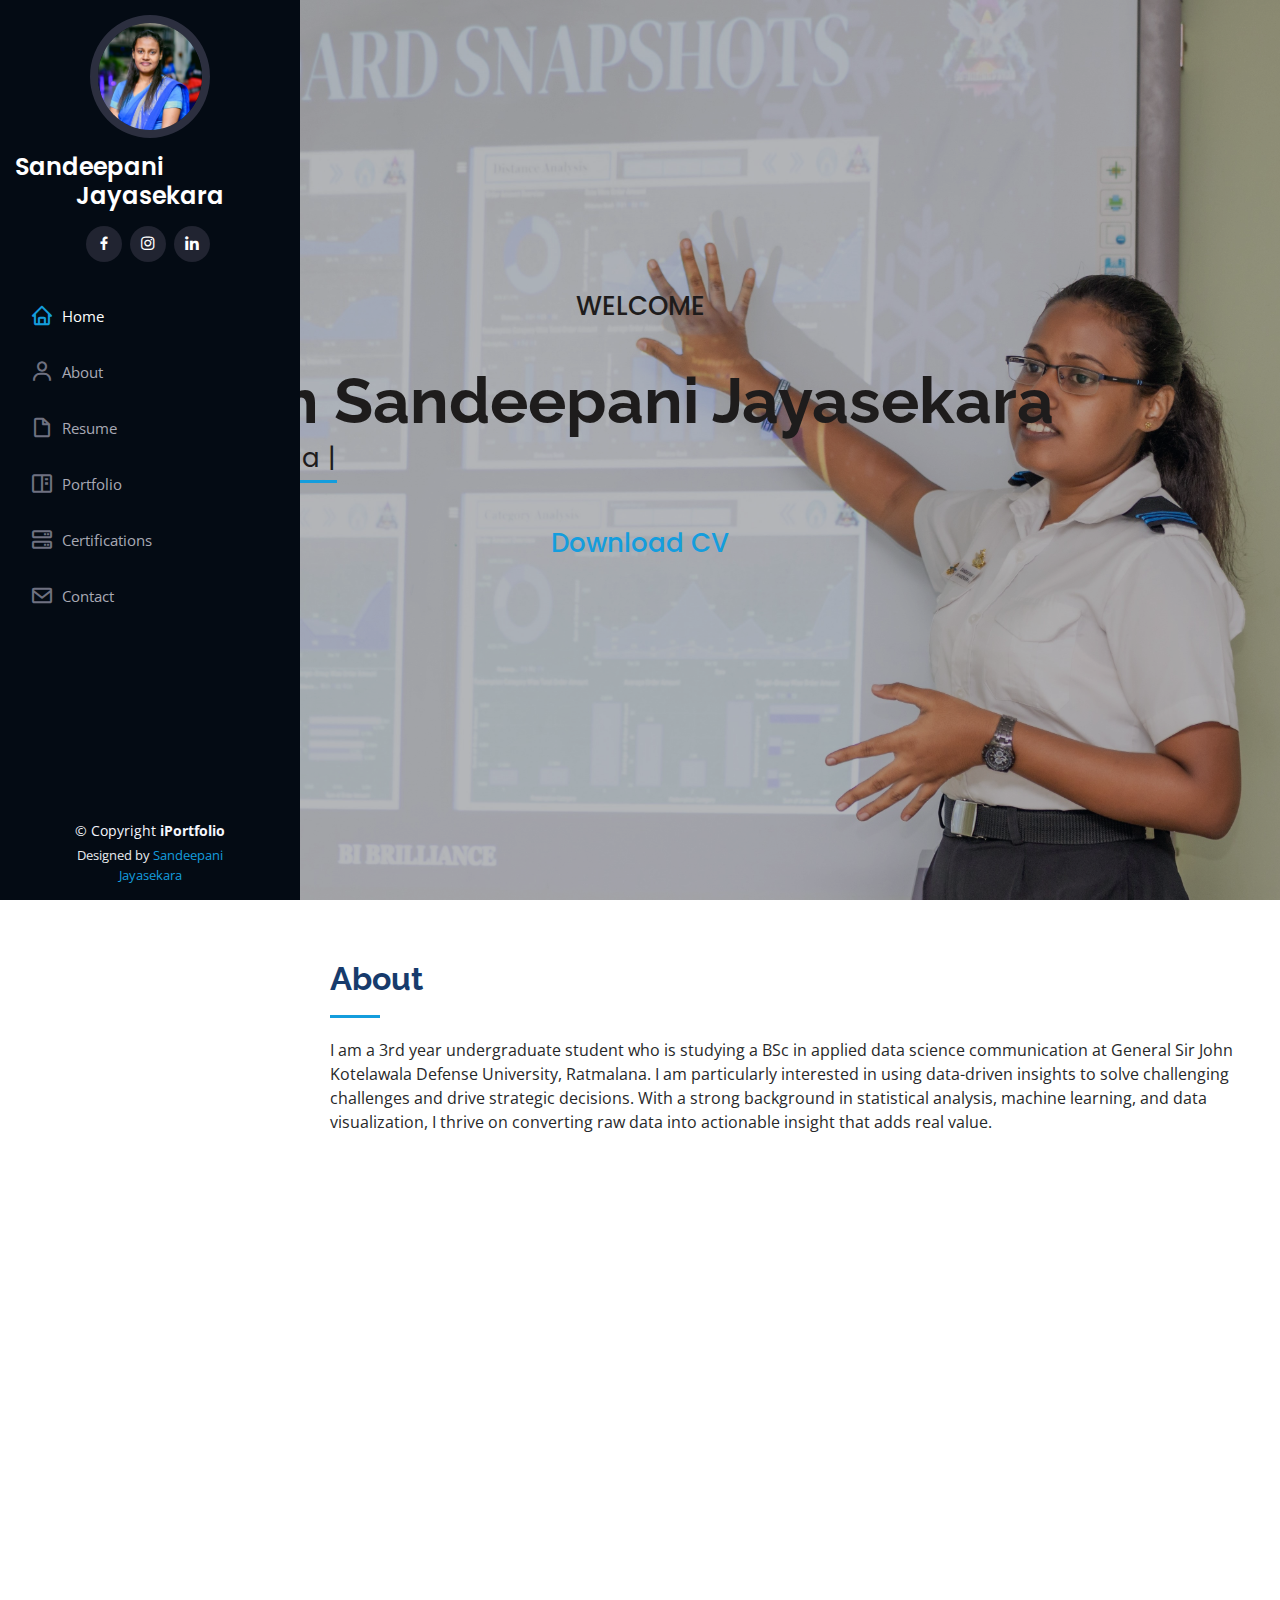
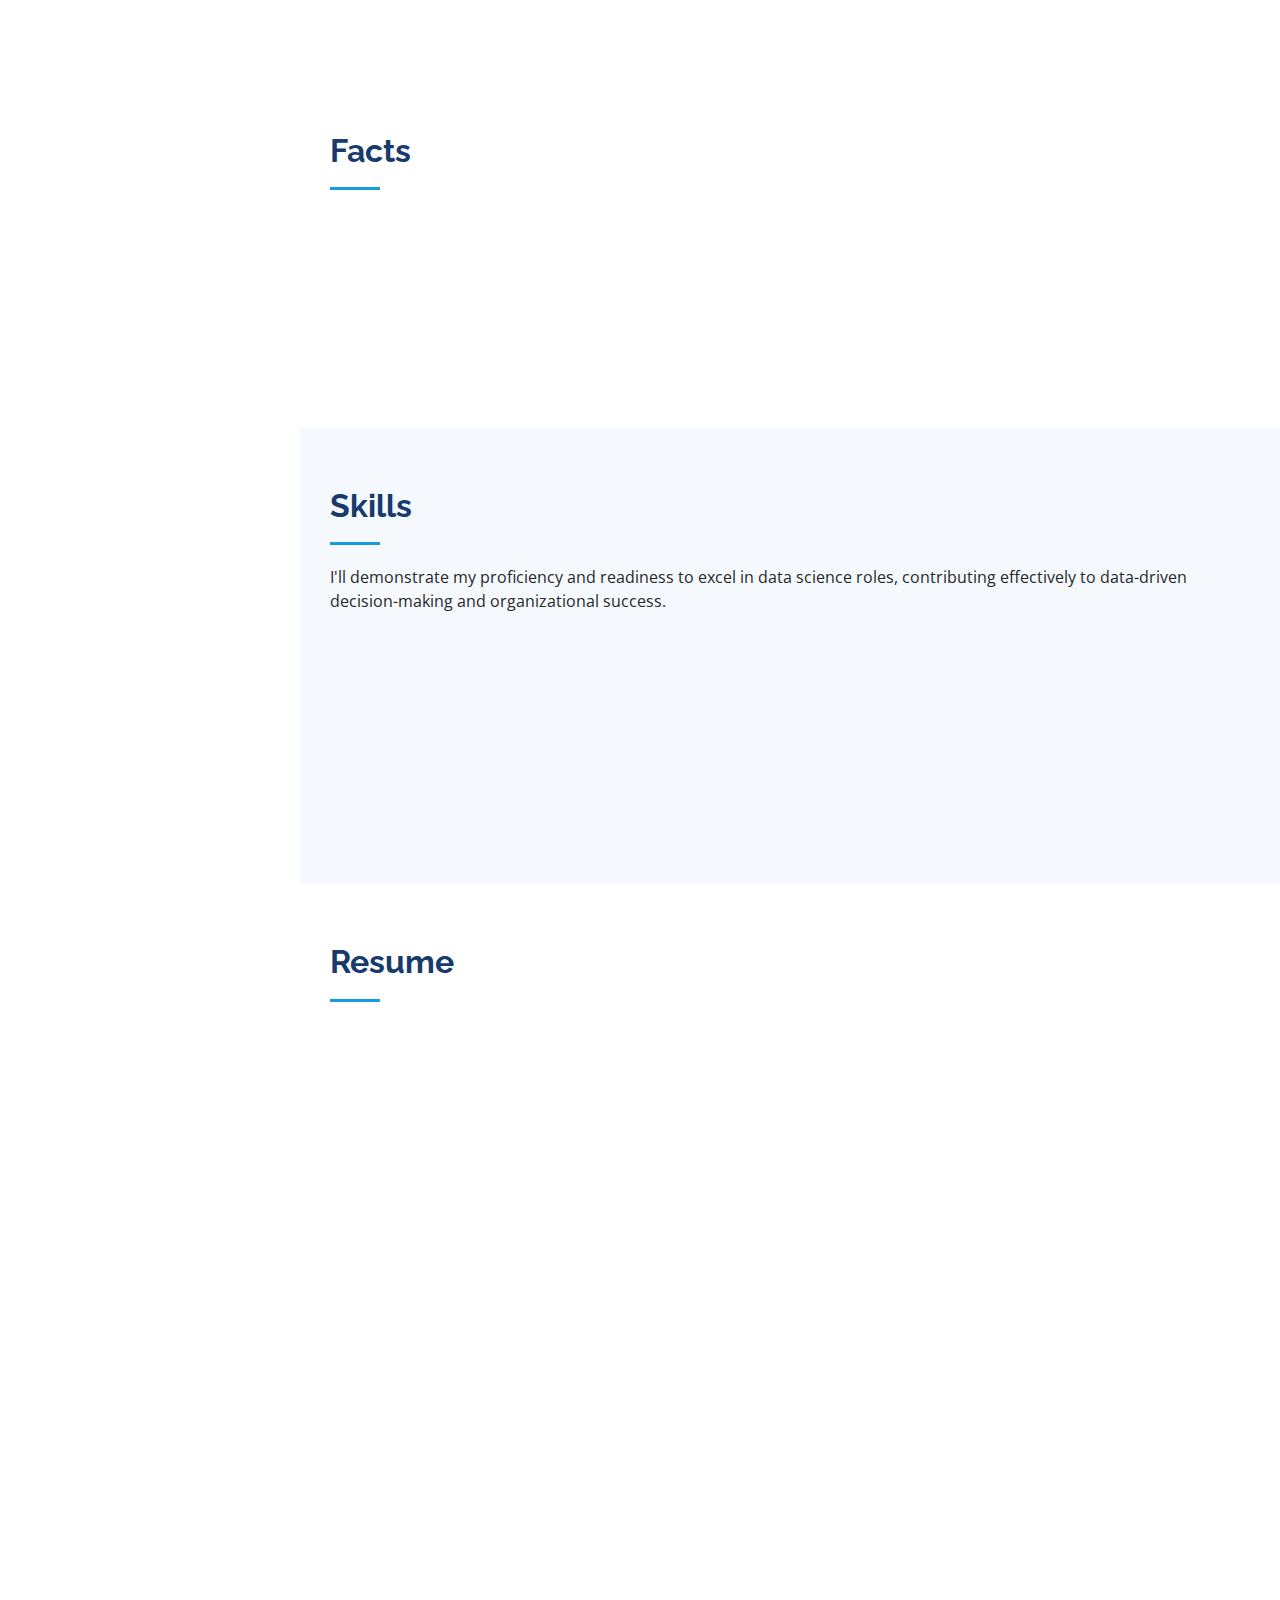
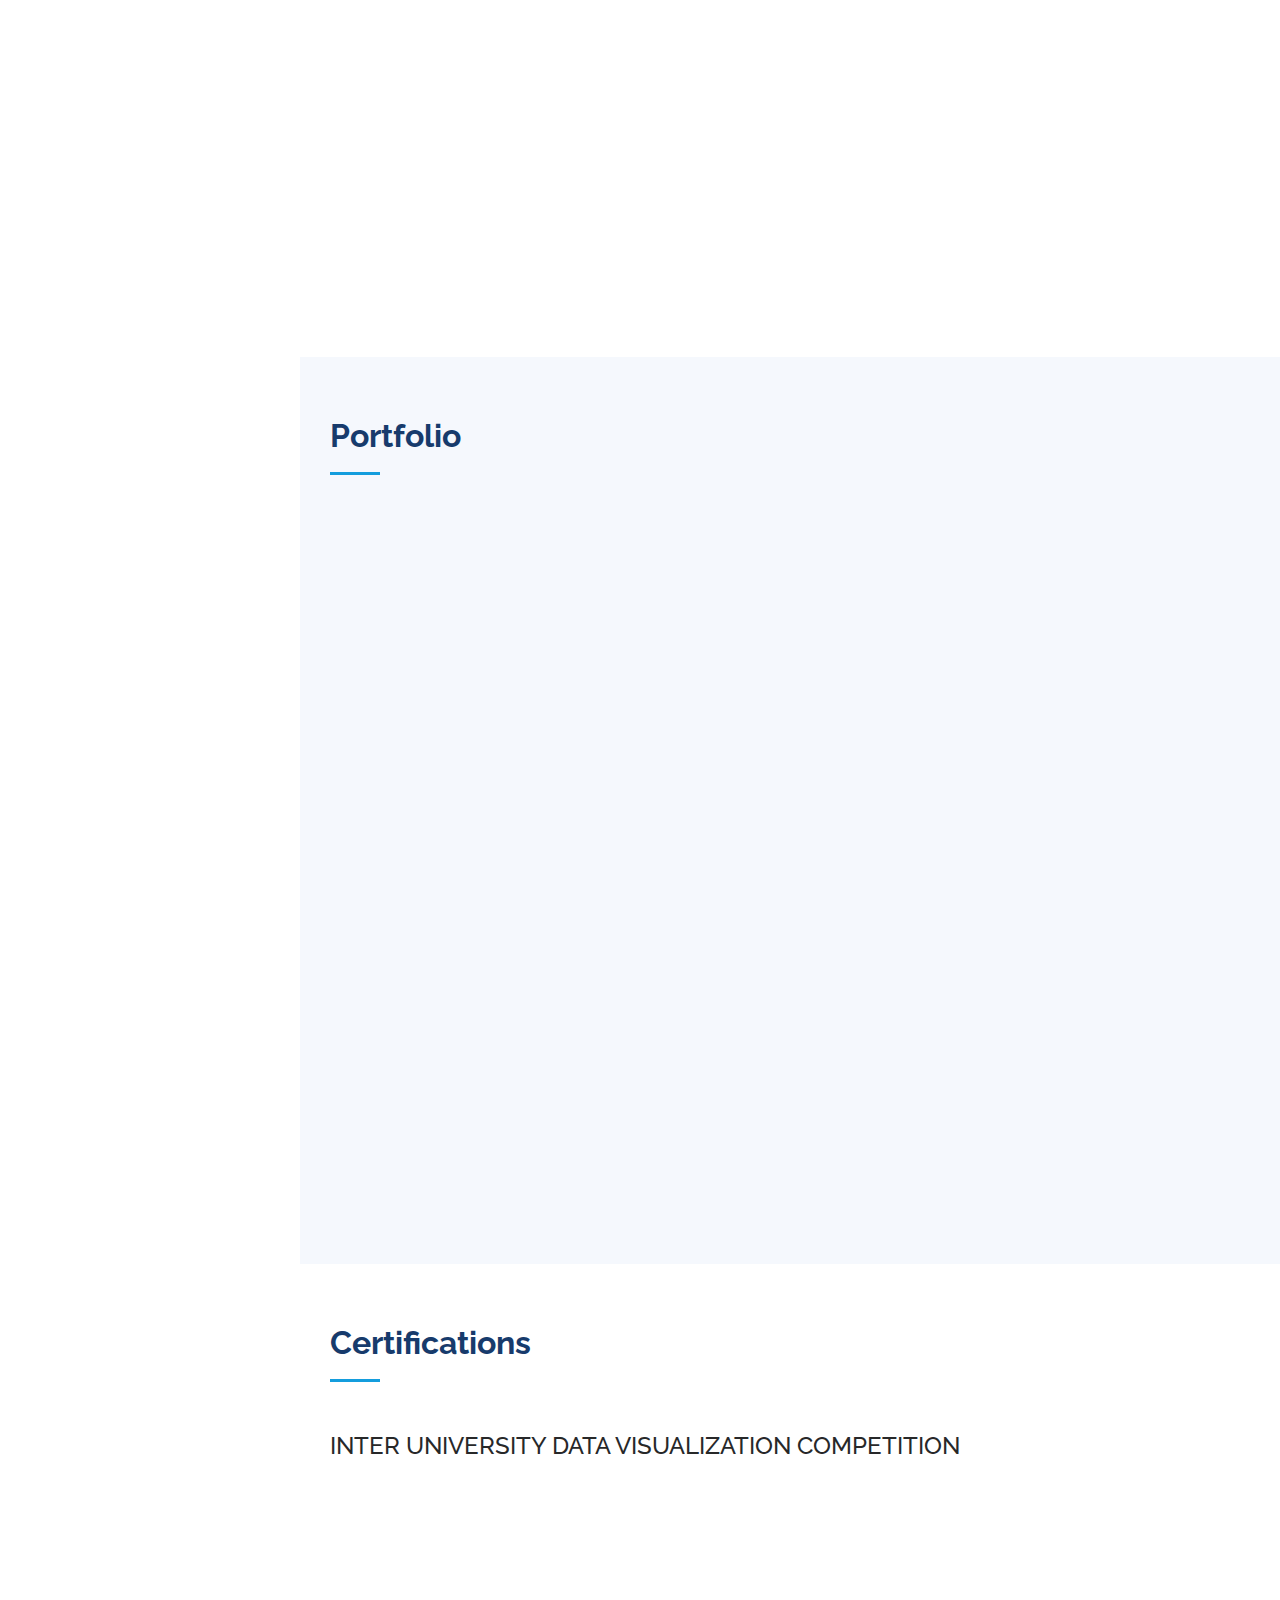
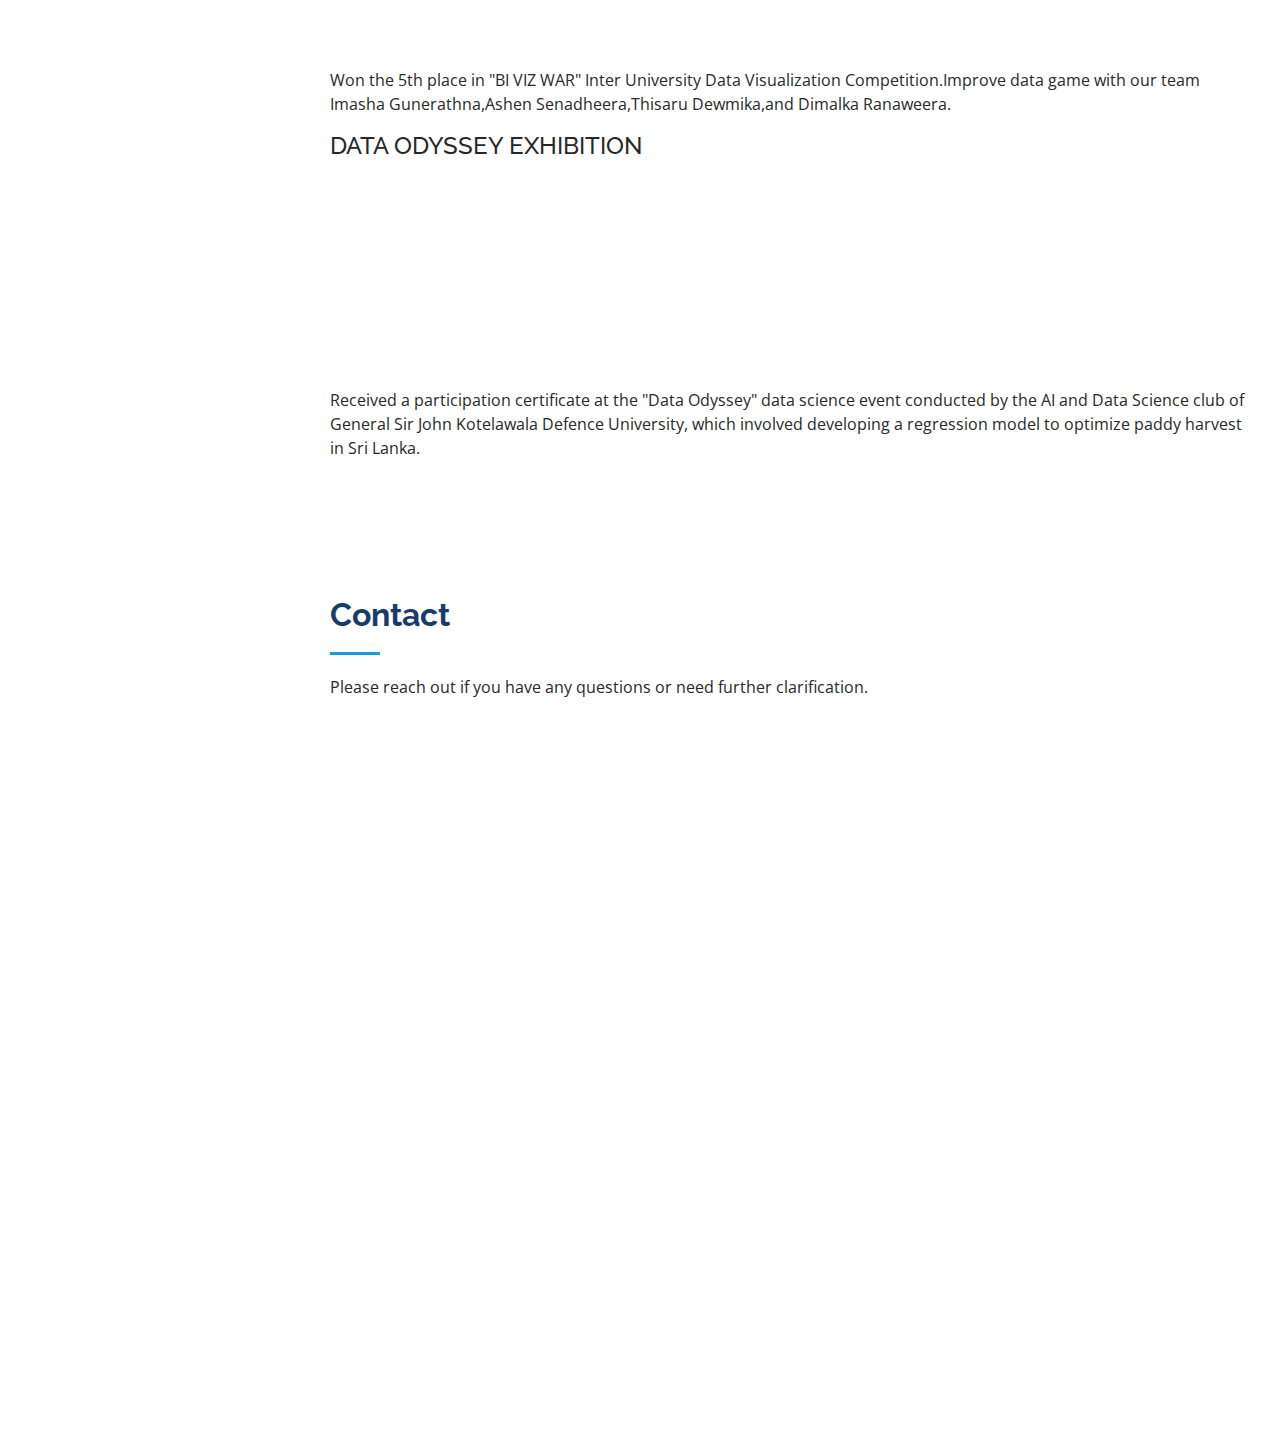
==== commit 7ff1ff70: "Update index.html" ====
--- a/index.html
+++ b/index.html
@@ -74,6 +74,7 @@
       <h3><p align ="center">WELCOME</P></h3>
       <h1>I'm Sandeepani Jayasekara</h1>
       <p><span class="typed" data-typed-items="A Data Science Undergraduate"></span> </p>
+      <h2><p align="center"><a href="https://drive.google.com/file/d/1-vE6ZCbmuzC8MR2vodeSTx_qwOyT8Lpx/view?usp=sharing" download="file" class="download-btn">Download CV<i class="fa fa-download"></p></i></a></h2>
     </div>
   </section><!-- End Hero -->
 
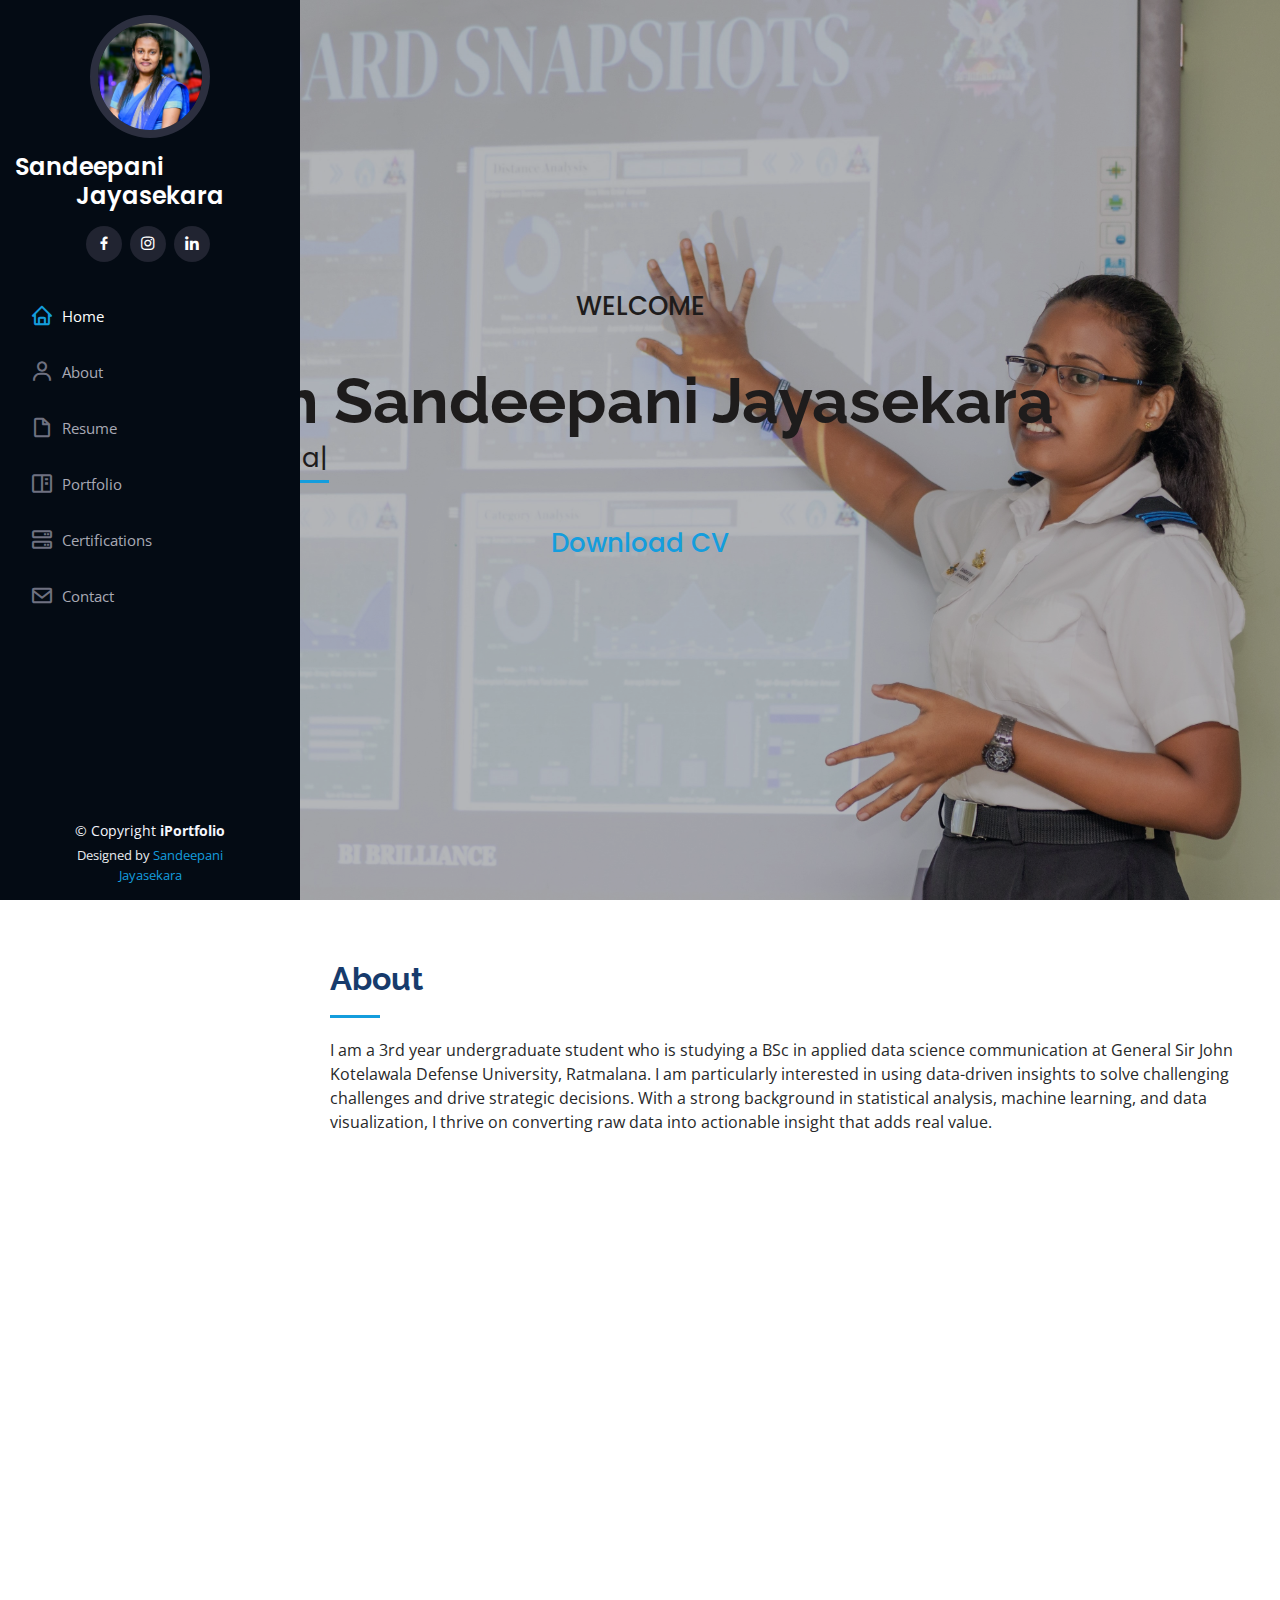
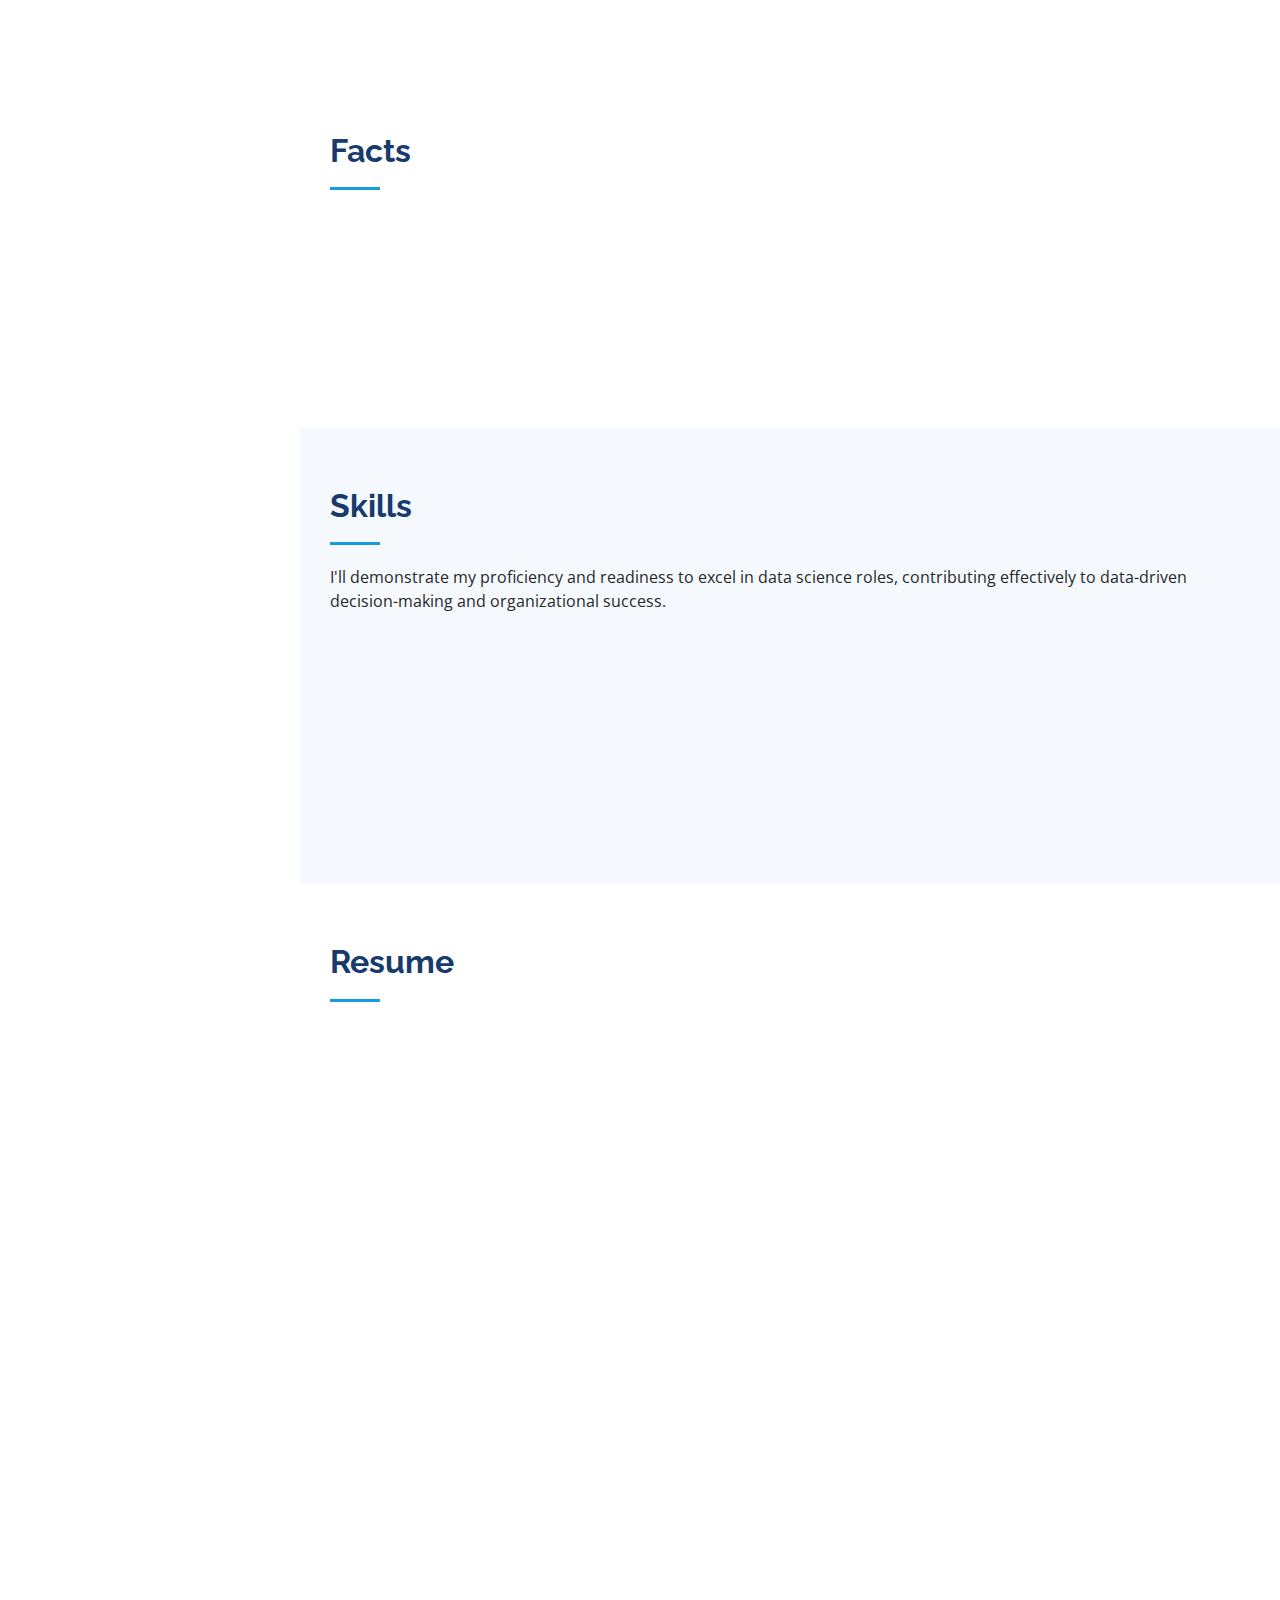
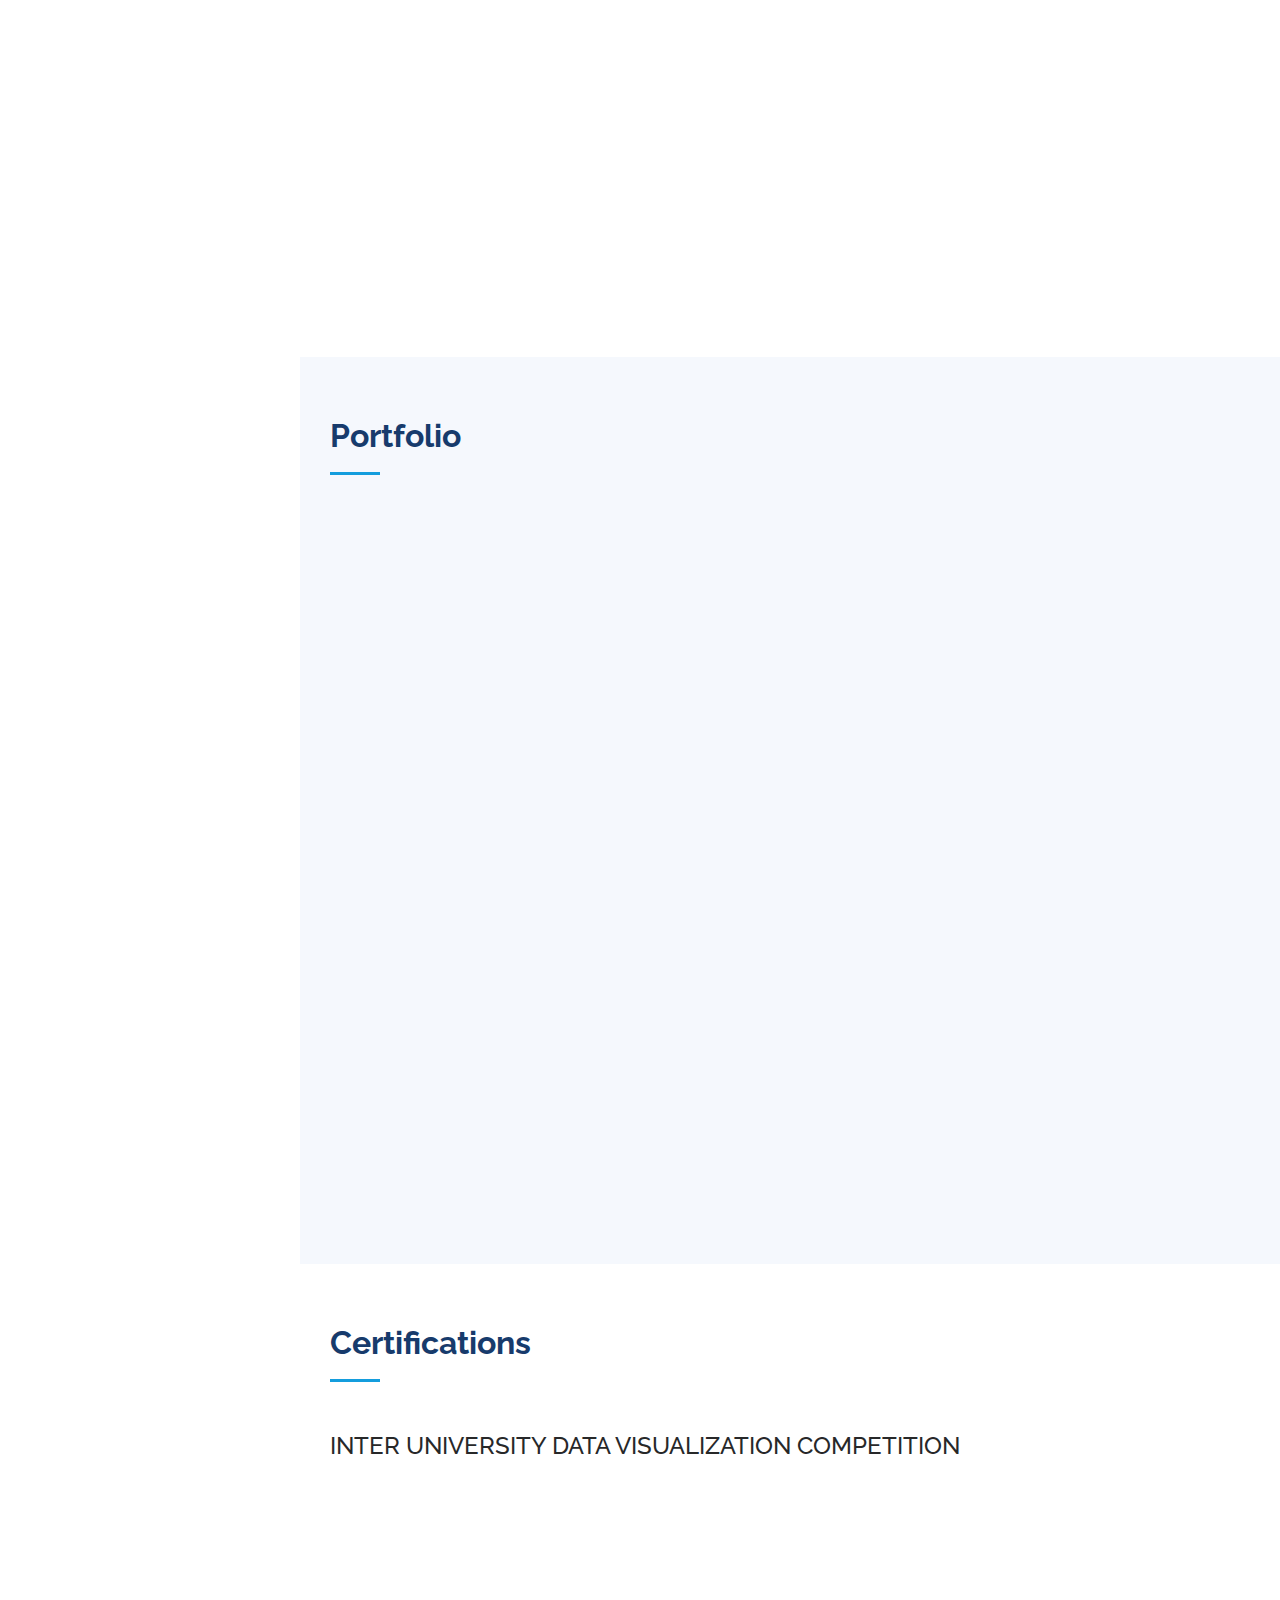
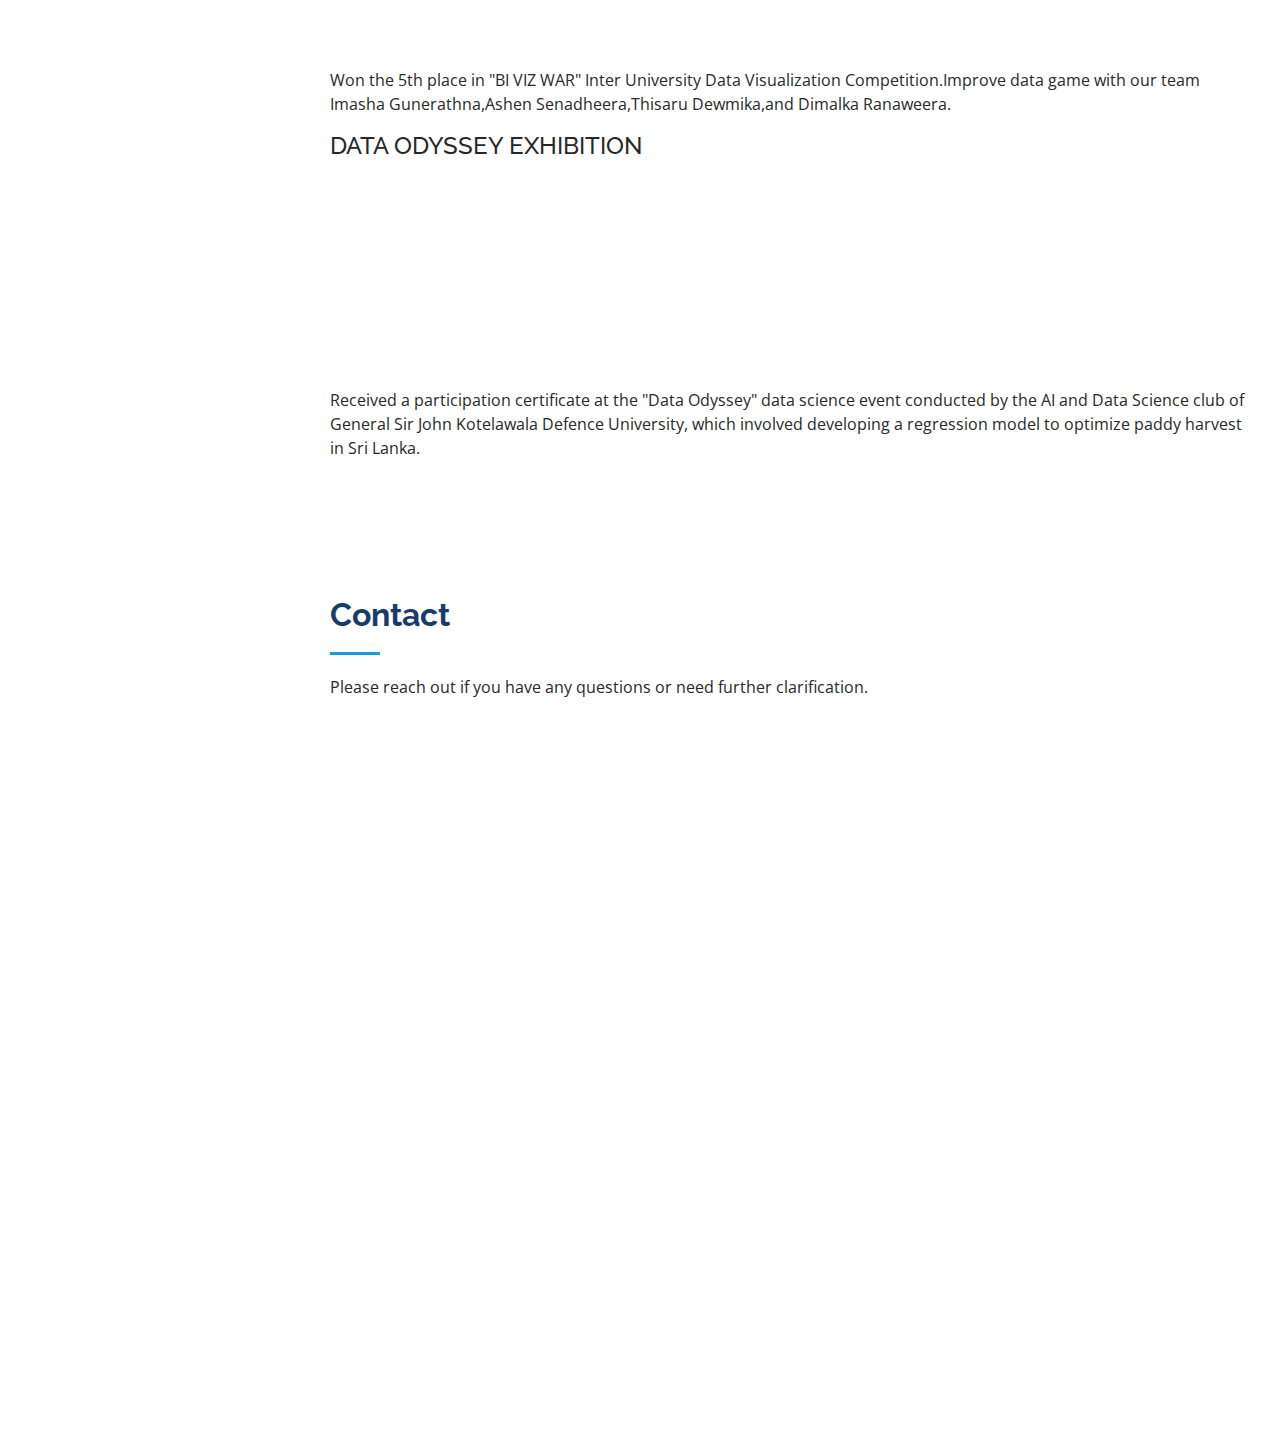
==== commit 79d433aa: "Update index.html" ====
--- a/index.html
+++ b/index.html
@@ -74,7 +74,7 @@
       <h3><p align ="center">WELCOME</P></h3>
       <h1>I'm Sandeepani Jayasekara</h1>
       <p><span class="typed" data-typed-items="A Data Science Undergraduate"></span> </p>
-      <h2><p align="center"><a href="https://drive.google.com/file/d/1-vE6ZCbmuzC8MR2vodeSTx_qwOyT8Lpx/view?usp=sharing" download="file" class="download-btn">Download CV<i class="fa fa-download"></p></i></a></h2>
+      <h2><p align="center"><a href="https://drive.google.com/file/d/1kwuHYEC7AzS53q5EUHnXc6GVxGIiWBbZ/view?usp=sharing" download="file" class="download-btn">Download CV<i class="fa fa-download"></p></i></a></h2>
     </div>
   </section><!-- End Hero -->
 
